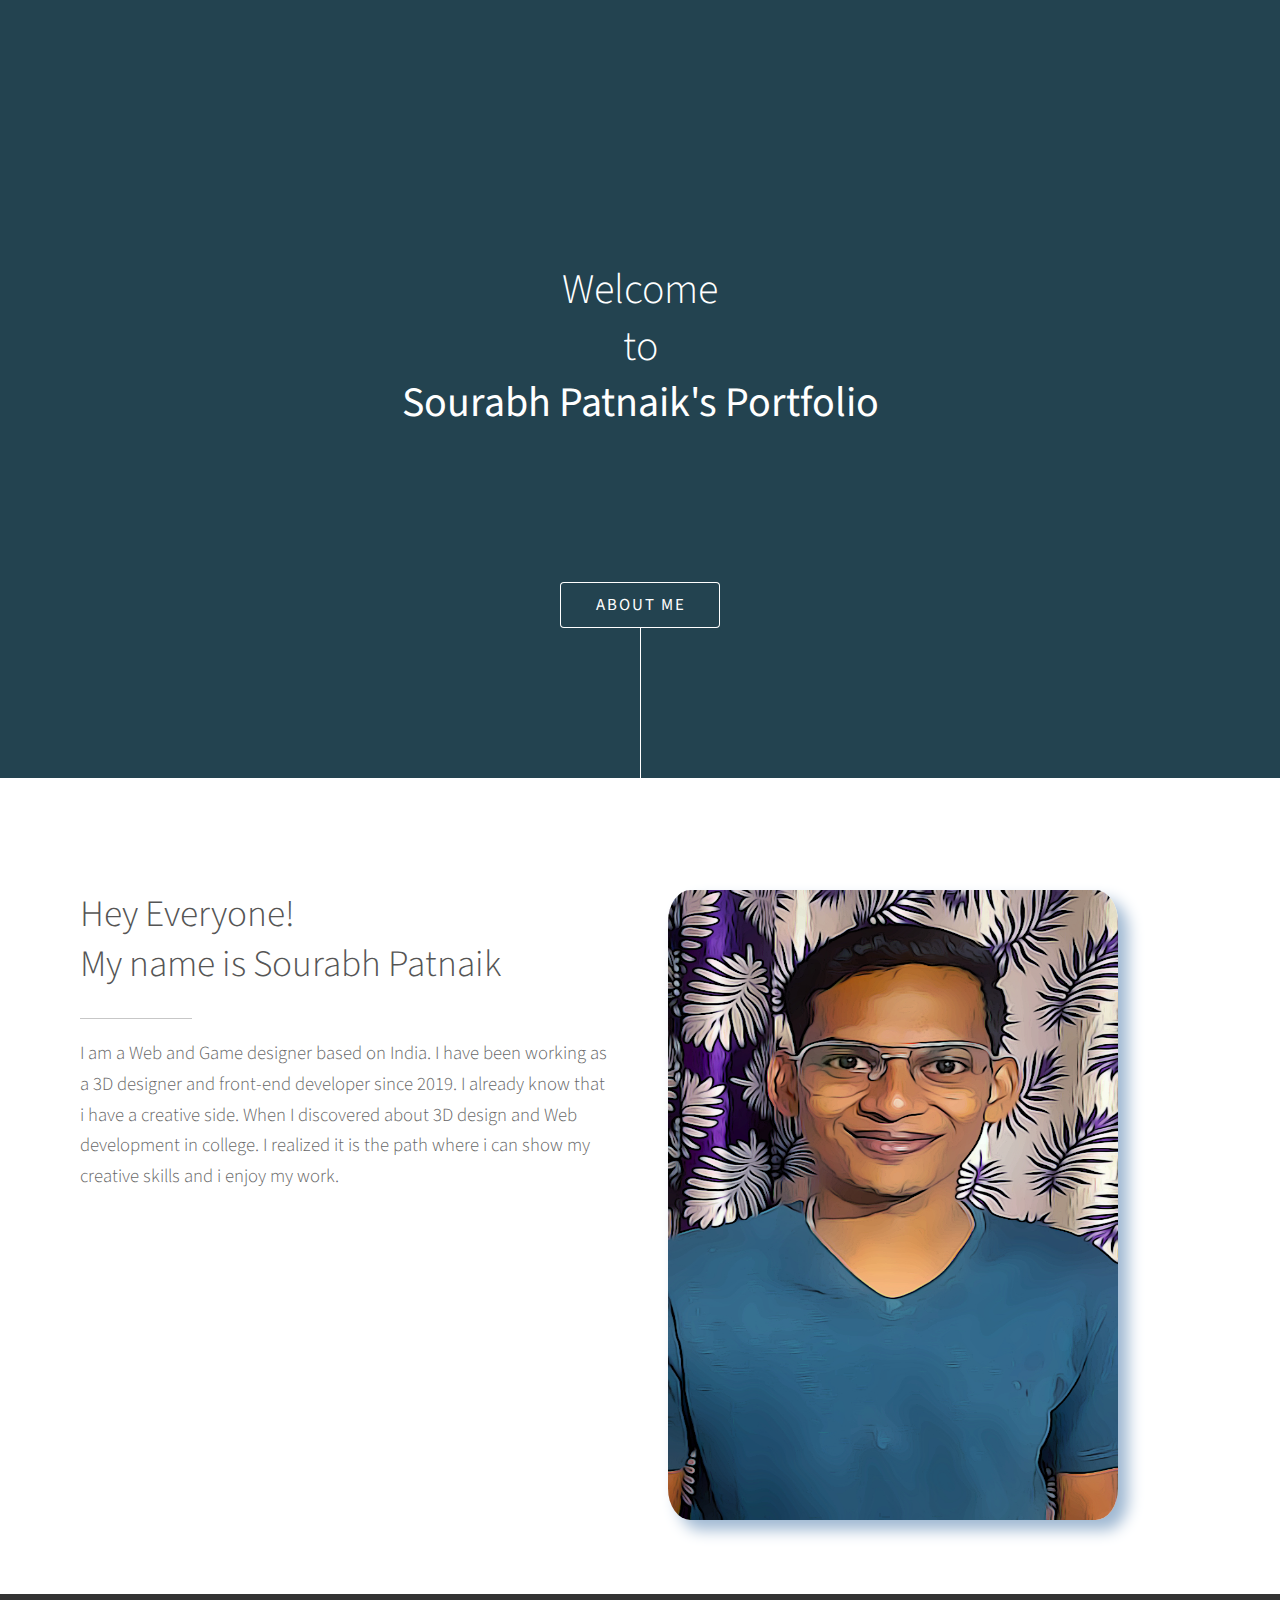
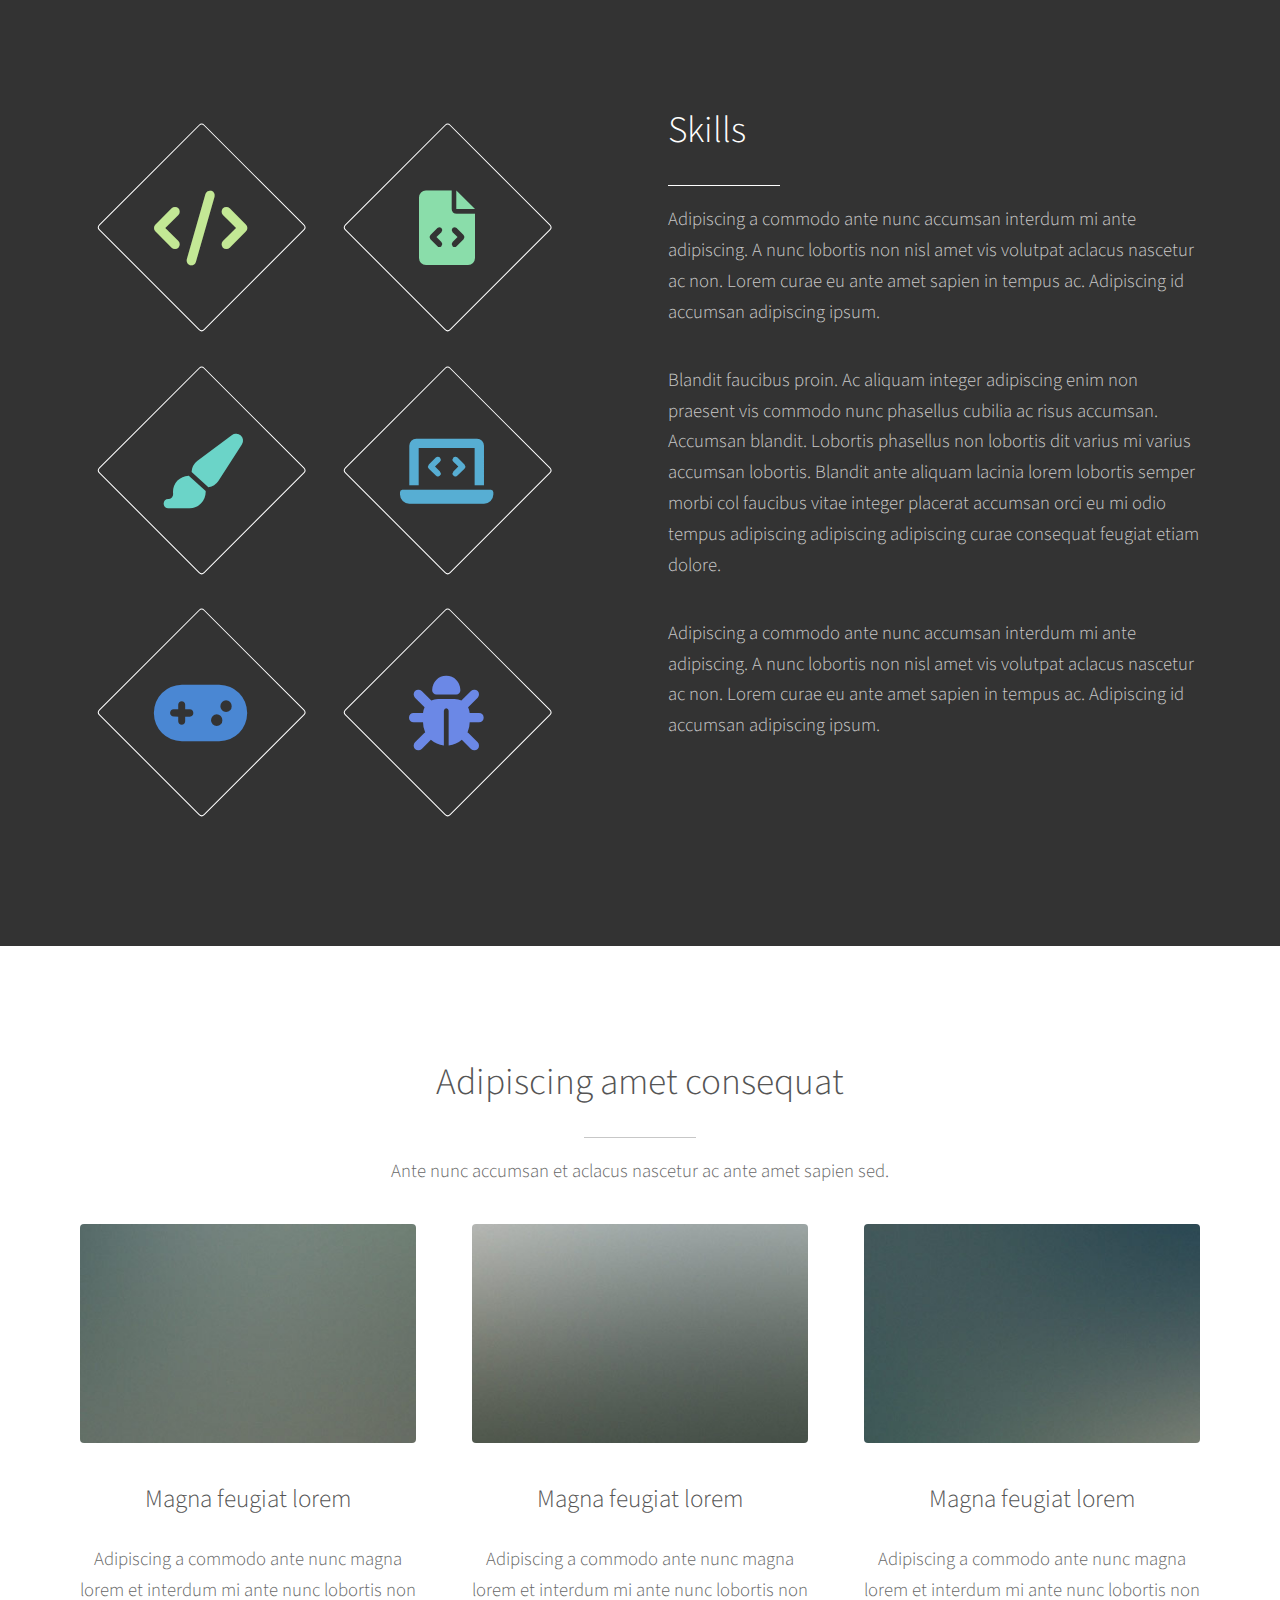
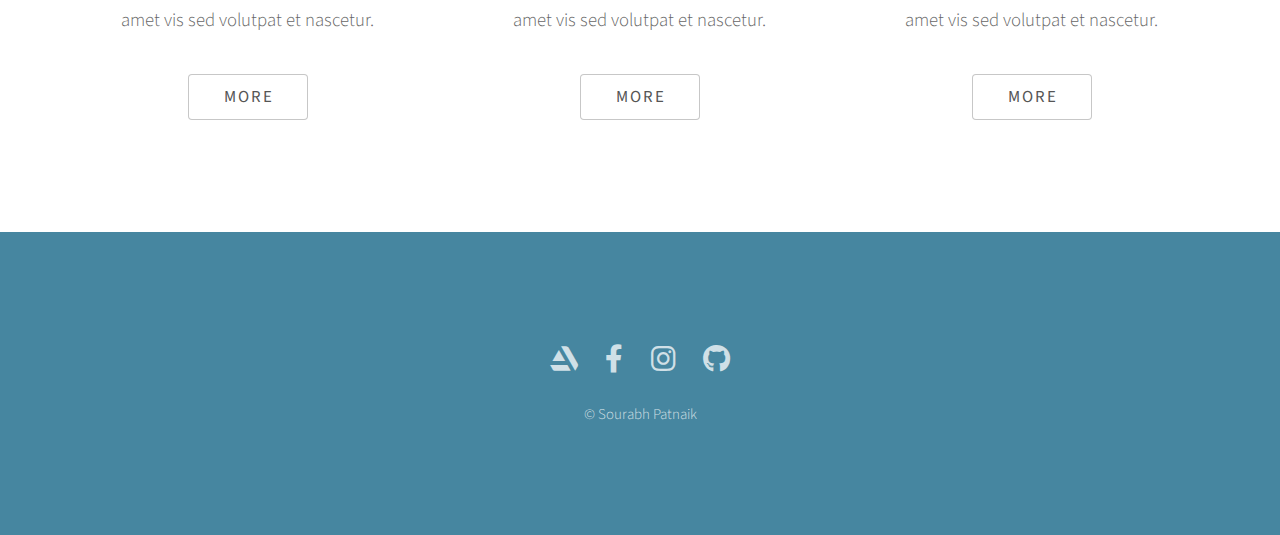
==== index.html @ a28eee2b "portfolio" ====
<html>
	<head>
		<title>My Portfolio</title>
		<meta charset="utf-8" />
		<meta name="viewport" content="width=device-width, initial-scale=1, user-scalable=no" />
		<link rel="stylesheet" href="assets/css/main.css" />
		<noscript><link rel="stylesheet" href="assets/css/noscript.css" /></noscript>
		<link href="./assets/fontawesome-free-6.1.1-web/css/all.css" rel="stylesheet">
		<link rel="stylesheet" href="./assets/fontawesome-free-6.1.1-web/css/solid.css">
		<link rel="stylesheet" href="./assets/fontawesome-free-6.1.1-web/css/v4-font-face.css">
		<link rel="stylesheet" href="./assets/fontawesome-free-6.1.1-web/css/brands.css">
	</head>
	<body class="is-preload">

		<!-- Header -->
			<section id="header">
				<div class="inner">
			
					<h1>Welcome <br> to <br> <strong>Sourabh Patnaik's Portfolio</strong></h1>
					
					<ul class="actions special">
						<li><a href="#one" class="button scrolly">About Me</a></li>
					</ul>
				</div>
			</section>

		<!-- One -->
			<section id="one" class="main style1">
				<div class="container">
					<div class="row gtr-150">
						<div class="col-6 col-12-medium">
							<header class="major">
								<h2>Hey Everyone!<br />
									My name is Sourabh Patnaik
								</h2>
							</header>
							<p>I am a Web and Game designer based on India. I have been working as a 3D designer and front-end developer since 2019. I already know that i have a creative side. When I discovered about 3D design and Web development in college. I realized it is the path where i can show my creative skills and i enjoy my work. </p>
						</div>
						<div class="col-6 col-12-medium imp-medium">
							<span class="image fit-1"><img src="images/pic01.jpg" alt="" /></span>
						</div>
					</div>
				</div>
			</section>

		<!-- Two -->
			<section id="two" class="main style2">
				<div class="container">
					<div class="row gtr-150">
						<div class="col-6 col-12-medium">
							<ul class="major-icons">
								<li><span class="icon solid style1 major fa-code"></span></li>
								<li><span class="icon solid style2 major fa-solid fa-file-code"></span></li>
								<li><span class="icon solid style3 major fa-paintbrush"></span></li>
								<li><span class="icon solid style4 major fa-laptop-code"></span></li>
								<li><span class="icon solid style5 major fa-gamepad"></span></li>
								<li><span class="icon solid style6 major fa-bug"></span></li>
								
							</ul>
						</div>
						<div class="col-6 col-12-medium">
							<header class="major">
								<h2>Skills</h2>
							</header>
							<p>Adipiscing a commodo ante nunc accumsan interdum mi ante adipiscing. A nunc lobortis non nisl amet vis volutpat aclacus nascetur ac non. Lorem curae eu ante amet sapien in tempus ac. Adipiscing id accumsan adipiscing ipsum.</p>
							<p>Blandit faucibus proin. Ac aliquam integer adipiscing enim non praesent vis commodo nunc phasellus cubilia ac risus accumsan. Accumsan blandit. Lobortis phasellus non lobortis dit varius mi varius accumsan lobortis. Blandit ante aliquam lacinia lorem lobortis semper morbi col faucibus vitae integer placerat accumsan orci eu mi odio tempus adipiscing adipiscing adipiscing curae consequat feugiat etiam dolore.</p>
							<p>Adipiscing a commodo ante nunc accumsan interdum mi ante adipiscing. A nunc lobortis non nisl amet vis volutpat aclacus nascetur ac non. Lorem curae eu ante amet sapien in tempus ac. Adipiscing id accumsan adipiscing ipsum.</p>
						</div>
					</div>
				</div>
			</section>

		<!-- Three -->
			<section id="three" class="main style1 special">
				<div class="container">
					<header class="major">
						<h2>Adipiscing amet consequat</h2>
					</header>
					<p>Ante nunc accumsan et aclacus nascetur ac ante amet sapien sed.</p>
					<div class="row gtr-150">
						<div class="col-4 col-12-medium">
							<span class="image fit"><img src="images/pic02.jpg" alt="" /></span>
							<h3>Magna feugiat lorem</h3>
							<p>Adipiscing a commodo ante nunc magna lorem et interdum mi ante nunc lobortis non amet vis sed volutpat et nascetur.</p>
							<ul class="actions special">
								<li><a href="#" class="button">More</a></li>
							</ul>
						</div>
						<div class="col-4 col-12-medium">
							<span class="image fit"><img src="images/pic03.jpg" alt="" /></span>
							<h3>Magna feugiat lorem</h3>
							<p>Adipiscing a commodo ante nunc magna lorem et interdum mi ante nunc lobortis non amet vis sed volutpat et nascetur.</p>
							<ul class="actions special">
								<li><a href="#" class="button">More</a></li>
							</ul>
						</div>
						<div class="col-4 col-12-medium">
							<span class="image fit"><img src="images/pic04.jpg" alt="" /></span>
							<h3>Magna feugiat lorem</h3>
							<p>Adipiscing a commodo ante nunc magna lorem et interdum mi ante nunc lobortis non amet vis sed volutpat et nascetur.</p>
							<ul class="actions special">
								<li><a href="#" class="button">More</a></li>
							</ul>
						</div>
					</div>
				</div>
			</section>
			<section id="footer">
				<ul class="icons">
					<li><a href="https://sourabhpatnaik.artstation.com/" target="_blank" class="icon brands alt fa-artstation"><span class="label">Twitter</span></a></li>
					<li><a href="https://www.facebook.com/sourabh.patnaik.5/" target="_blank" class="icon brands alt fa-facebook-f"><span class="label">Facebook</span></a></li>
					<li><a href="https://www.instagram.com/crazii_ninja/" target="_blank" class="icon brands alt fa-instagram"><span class="label">Instagram</span></a></li>
					<li><a href="https://github.com/sourabhpatnaik" target="_blank" class="icon brands alt fa-github"><span class="label">GitHub</span></a></li>
					
				</ul>
				<ul class="copyright">
					<li>&copy; Sourabh Patnaik</li>
				</ul>
			</section>

		<!-- Scripts -->
			<script src="assets/js/jquery.min.js"></script>
			<script src="assets/js/jquery.scrolly.min.js"></script>
			<script src="assets/js/browser.min.js"></script>
			<script src="assets/js/breakpoints.min.js"></script>
			<script src="assets/js/util.js"></script>
			<script src="assets/js/main.js"></script>

	</body>
</html>
---- assets/css/main.css ----
@import url("fontawesome-all.min.css");
@import url("https://fonts.googleapis.com/css?family=Source+Sans+Pro:300,300italic,400,400italic");



html, body, div, span, applet, object,
iframe, h1, h2, h3, h4, h5, h6, p, blockquote,
pre, a, abbr, acronym, address, big, cite,
code, del, dfn, em, img, ins, kbd, q, s, samp,
small, strike, strong, sub, sup, tt, var, b,
u, i, center, dl, dt, dd, ol, ul, li, fieldset,
form, label, legend, table, caption, tbody,
tfoot, thead, tr, th, td, article, aside,
canvas, details, embed, figure, figcaption,
footer, header, hgroup, menu, nav, output, ruby,
section, summary, time, mark, audio, video {
	margin: 0;
	padding: 0;
	border: 0;
	font-size: 100%;
	font: inherit;
	vertical-align: baseline;}

article, aside, details, figcaption, figure,
footer, header, hgroup, menu, nav, section {
	display: block;}

body {
	line-height: 1;
}

ol, ul {
	list-style: none;
}

blockquote, q {
	quotes: none;
}

	blockquote:before, blockquote:after, q:before, q:after {
		content: '';
		content: none;
	}

table {
	border-collapse: collapse;
	border-spacing: 0;
}

body {
	-webkit-text-size-adjust: none;
}

mark {
	background-color: transparent;
	color: inherit;
}

input::-moz-focus-inner {
	border: 0;
	padding: 0;
}

input, select, textarea {
	-moz-appearance: none;
	-webkit-appearance: none;
	-ms-appearance: none;
	appearance: none;
}

/* Basic */

	html {
		box-sizing: border-box;
	}

	*, *:before, *:after {
		box-sizing: inherit;
	}

	body {
		background: #fff;
	}

		body.is-preload *, body.is-preload *:before, body.is-preload *:after {
			-moz-animation: none !important;
			-webkit-animation: none !important;
			-ms-animation: none !important;
			animation: none !important;
			-moz-transition: none !important;
			-webkit-transition: none !important;
			-ms-transition: none !important;
			transition: none !important;
		}

	body, input, select, textarea {
		color: #666;
		font-family: "Source Sans Pro", Helvetica, sans-serif;
		font-size: 16pt;
		font-weight: 300;
		line-height: 1.65em;
	}

	a {
		-moz-transition: color 0.2s ease-in-out, border-color 0.2s ease-in-out;
		-webkit-transition: color 0.2s ease-in-out, border-color 0.2s ease-in-out;
		-ms-transition: color 0.2s ease-in-out, border-color 0.2s ease-in-out;
		transition: color 0.2s ease-in-out, border-color 0.2s ease-in-out;
		border-bottom: dotted 1px #666;
		color: inherit;
		text-decoration: none;
	}

		a:hover {
			border-bottom-color: transparent !important;
			color: #6bd4c8;
		}

	strong, b {
		color: #555;
		font-weight: 400;
	}

	em, i {
		font-style: italic;
	}

	p {
		margin: 0 0 2em 0;
	}

	h1, h2, h3, h4, h5, h6 {
		color: #555;
		line-height: 1em;
		margin: 0 0 1em 0;
	}

		h1 a, h2 a, h3 a, h4 a, h5 a, h6 a {
			color: inherit;
			text-decoration: none;
		}

	h1 {
		font-size: 2.25em;
		line-height: 1.35em;
	}

	h2 {
		font-size: 2em;
		line-height: 1.35em;
	}

	h3 {
		font-size: 1.35em;
		line-height: 1.5em;
	}

	h4 {
		font-size: 1.25em;
		line-height: 1.5em;
	}

	h5 {
		font-size: 0.9em;
		line-height: 1.5em;
	}

	h6 {
		font-size: 0.7em;
		line-height: 1.5em;
	}

	sub {
		font-size: 0.8em;
		position: relative;
		top: 0.5em;
	}

	sup {
		font-size: 0.8em;
		position: relative;
		top: -0.5em;
	}

	hr {
		border: 0;
		border-bottom: solid 1px rgba(144, 144, 144, 0.5);
		margin: 2em 0;
	}

		hr.major {
			margin: 3em 0;
		}

	blockquote {
		border-left: solid 4px rgba(144, 144, 144, 0.5);
		font-style: italic;
		margin: 0 0 2em 0;
		padding: 0.5em 0 0.5em 2em;
	}

	code {
		background: rgba(144, 144, 144, 0.075);
		border-radius: 4px;
		border: solid 1px rgba(144, 144, 144, 0.5);
		font-family: "Courier New", monospace;
		font-size: 0.9em;
		margin: 0 0.25em;
		padding: 0.25em 0.65em;
	}

	pre {
		-webkit-overflow-scrolling: touch;
		font-family: "Courier New", monospace;
		font-size: 0.9em;
		margin: 0 0 2em 0;
	}

		pre code {
			display: block;
			line-height: 1.75em;
			padding: 1em 1.5em;
			overflow-x: auto;
		}

	.align-left {
		text-align: left;
	}

	.align-center {
		text-align: center;
	}

	.align-right {
		text-align: right;
	}

/* Container */

	.container {
		margin: 0 auto;
		max-width: calc(100% - 4em);
		width: 60em;
	}

		.container.xsmall {
			width: 15em;
		}

		.container.small {
			width: 30em;
		}

		.container.medium {
			width: 45em;
		}

		.container.large {
			width: 75em;
		}

		.container.xlarge {
			width: 90em;
		}

		.container.max {
			width: 100%;
		}

		@media screen and (max-width: 980px) {

			.container {
				max-width: 100% !important;
				width: 100% !important;
			}

		}

		@media screen and (max-width: 480px) {

			.container {
				max-width: calc(100% - 3em);
			}

		}

/* Row */

	.row {
		display: flex;
		flex-wrap: wrap;
		box-sizing: border-box;
		align-items: stretch;
	}

		.row > * {
			box-sizing: border-box;
		}

		.row.gtr-uniform > * > :last-child {
			margin-bottom: 0;
		}

		.row.aln-left {
			justify-content: flex-start;
		}

		.row.aln-center {
			justify-content: center;
		}

		.row.aln-right {
			justify-content: flex-end;
		}

		.row.aln-top {
			align-items: flex-start;
		}

		.row.aln-middle {
			align-items: center;
		}

		.row.aln-bottom {
			align-items: flex-end;
		}

		.row > .imp {
			order: -1;
		}

		.row > .col-1 {
			width: 8.33333%;
		}

		.row > .off-1 {
			margin-left: 8.33333%;
		}

		.row > .col-2 {
			width: 16.66667%;
		}

		.row > .off-2 {
			margin-left: 16.66667%;
		}

		.row > .col-3 {
			width: 25%;
		}

		.row > .off-3 {
			margin-left: 25%;
		}

		.row > .col-4 {
			width: 33.33333%;
		}

		.row > .off-4 {
			margin-left: 33.33333%;
		}

		.row > .col-5 {
			width: 41.66667%;
		}

		.row > .off-5 {
			margin-left: 41.66667%;
		}

		.row > .col-6 {
			width: 50%;
		}

		.row > .off-6 {
			margin-left: 50%;
		}

		.row > .col-7 {
			width: 58.33333%;
		}

		.row > .off-7 {
			margin-left: 58.33333%;
		}

		.row > .col-8 {
			width: 66.66667%;
		}

		.row > .off-8 {
			margin-left: 66.66667%;
		}

		.row > .col-9 {
			width: 75%;
		}

		.row > .off-9 {
			margin-left: 75%;
		}

		.row > .col-10 {
			width: 83.33333%;
		}

		.row > .off-10 {
			margin-left: 83.33333%;
		}

		.row > .col-11 {
			width: 91.66667%;
		}

		.row > .off-11 {
			margin-left: 91.66667%;
		}

		.row > .col-12 {
			width: 100%;
		}

		.row > .off-12 {
			margin-left: 100%;
		}

		.row.gtr-0 {
			margin-top: 0;
			margin-left: 0em;
		}

			.row.gtr-0 > * {
				padding: 0 0 0 0em;
			}

			.row.gtr-0.gtr-uniform {
				margin-top: 0em;
			}

				.row.gtr-0.gtr-uniform > * {
					padding-top: 0em;
				}

		.row.gtr-25 {
			margin-top: 0;
			margin-left: -0.5em;
		}

			.row.gtr-25 > * {
				padding: 0 0 0 0.5em;
			}

			.row.gtr-25.gtr-uniform {
				margin-top: -0.5em;
			}

				.row.gtr-25.gtr-uniform > * {
					padding-top: 0.5em;
				}

		.row.gtr-50 {
			margin-top: 0;
			margin-left: -1em;
		}

			.row.gtr-50 > * {
				padding: 0 0 0 1em;
			}

			.row.gtr-50.gtr-uniform {
				margin-top: -1em;
			}

				.row.gtr-50.gtr-uniform > * {
					padding-top: 1em;
				}

		.row {
			margin-top: 0;
			margin-left: -2em;
		}

			.row > * {
				padding: 0 0 0 2em;
			}

			.row.gtr-uniform {
				margin-top: -2em;
			}

				.row.gtr-uniform > * {
					padding-top: 2em;
				}

		.row.gtr-150 {
			margin-top: 0;
			margin-left: -3em;
		}

			.row.gtr-150 > * {
				padding: 0 0 0 3em;
			}

			.row.gtr-150.gtr-uniform {
				margin-top: -3em;
			}

				.row.gtr-150.gtr-uniform > * {
					padding-top: 3em;
				}

		.row.gtr-200 {
			margin-top: 0;
			margin-left: -4em;
		}

			.row.gtr-200 > * {
				padding: 0 0 0 4em;
			}

			.row.gtr-200.gtr-uniform {
				margin-top: -4em;
			}

				.row.gtr-200.gtr-uniform > * {
					padding-top: 4em;
				}

		@media screen and (max-width: 1680px) {

			.row {
				display: flex;
				flex-wrap: wrap;
				box-sizing: border-box;
				align-items: stretch;
			}

				.row > * {
					box-sizing: border-box;
				}

				.row.gtr-uniform > * > :last-child {
					margin-bottom: 0;
				}

				.row.aln-left {
					justify-content: flex-start;
				}

				.row.aln-center {
					justify-content: center;
				}

				.row.aln-right {
					justify-content: flex-end;
				}

				.row.aln-top {
					align-items: flex-start;
				}

				.row.aln-middle {
					align-items: center;
				}

				.row.aln-bottom {
					align-items: flex-end;
				}

				.row > .imp-xlarge {
					order: -1;
				}

				.row > .col-1-xlarge {
					width: 8.33333%;
				}

				.row > .off-1-xlarge {
					margin-left: 8.33333%;
				}

				.row > .col-2-xlarge {
					width: 16.66667%;
				}

				.row > .off-2-xlarge {
					margin-left: 16.66667%;
				}

				.row > .col-3-xlarge {
					width: 25%;
				}

				.row > .off-3-xlarge {
					margin-left: 25%;
				}

				.row > .col-4-xlarge {
					width: 33.33333%;
				}

				.row > .off-4-xlarge {
					margin-left: 33.33333%;
				}

				.row > .col-5-xlarge {
					width: 41.66667%;
				}

				.row > .off-5-xlarge {
					margin-left: 41.66667%;
				}

				.row > .col-6-xlarge {
					width: 50%;
				}

				.row > .off-6-xlarge {
					margin-left: 50%;
				}

				.row > .col-7-xlarge {
					width: 58.33333%;
				}

				.row > .off-7-xlarge {
					margin-left: 58.33333%;
				}

				.row > .col-8-xlarge {
					width: 66.66667%;
				}

				.row > .off-8-xlarge {
					margin-left: 66.66667%;
				}

				.row > .col-9-xlarge {
					width: 75%;
				}

				.row > .off-9-xlarge {
					margin-left: 75%;
				}

				.row > .col-10-xlarge {
					width: 83.33333%;
				}

				.row > .off-10-xlarge {
					margin-left: 83.33333%;
				}

				.row > .col-11-xlarge {
					width: 91.66667%;
				}

				.row > .off-11-xlarge {
					margin-left: 91.66667%;
				}

				.row > .col-12-xlarge {
					width: 100%;
				}

				.row > .off-12-xlarge {
					margin-left: 100%;
				}

				.row.gtr-0 {
					margin-top: 0;
					margin-left: 0em;
				}

					.row.gtr-0 > * {
						padding: 0 0 0 0em;
					}

					.row.gtr-0.gtr-uniform {
						margin-top: 0em;
					}

						.row.gtr-0.gtr-uniform > * {
							padding-top: 0em;
						}

				.row.gtr-25 {
					margin-top: 0;
					margin-left: -0.5em;
				}

					.row.gtr-25 > * {
						padding: 0 0 0 0.5em;
					}

					.row.gtr-25.gtr-uniform {
						margin-top: -0.5em;
					}

						.row.gtr-25.gtr-uniform > * {
							padding-top: 0.5em;
						}

				.row.gtr-50 {
					margin-top: 0;
					margin-left: -1em;
				}

					.row.gtr-50 > * {
						padding: 0 0 0 1em;
					}

					.row.gtr-50.gtr-uniform {
						margin-top: -1em;
					}

						.row.gtr-50.gtr-uniform > * {
							padding-top: 1em;
						}

				.row {
					margin-top: 0;
					margin-left: -2em;
				}

					.row > * {
						padding: 0 0 0 2em;
					}

					.row.gtr-uniform {
						margin-top: -2em;
					}

						.row.gtr-uniform > * {
							padding-top: 2em;
						}

				.row.gtr-150 {
					margin-top: 0;
					margin-left: -3em;
				}

					.row.gtr-150 > * {
						padding: 0 0 0 3em;
					}

					.row.gtr-150.gtr-uniform {
						margin-top: -3em;
					}

						.row.gtr-150.gtr-uniform > * {
							padding-top: 3em;
						}

				.row.gtr-200 {
					margin-top: 0;
					margin-left: -4em;
				}

					.row.gtr-200 > * {
						padding: 0 0 0 4em;
					}

					.row.gtr-200.gtr-uniform {
						margin-top: -4em;
					}

						.row.gtr-200.gtr-uniform > * {
							padding-top: 4em;
						}

		}

		@media screen and (max-width: 1140px) {

			.row {
				display: flex;
				flex-wrap: wrap;
				box-sizing: border-box;
				align-items: stretch;
			}

				.row > * {
					box-sizing: border-box;
				}

				.row.gtr-uniform > * > :last-child {
					margin-bottom: 0;
				}

				.row.aln-left {
					justify-content: flex-start;
				}

				.row.aln-center {
					justify-content: center;
				}

				.row.aln-right {
					justify-content: flex-end;
				}

				.row.aln-top {
					align-items: flex-start;
				}

				.row.aln-middle {
					align-items: center;
				}

				.row.aln-bottom {
					align-items: flex-end;
				}

				.row > .imp-large {
					order: -1;
				}

				.row > .col-1-large {
					width: 8.33333%;
				}

				.row > .off-1-large {
					margin-left: 8.33333%;
				}

				.row > .col-2-large {
					width: 16.66667%;
				}

				.row > .off-2-large {
					margin-left: 16.66667%;
				}

				.row > .col-3-large {
					width: 25%;
				}

				.row > .off-3-large {
					margin-left: 25%;
				}

				.row > .col-4-large {
					width: 33.33333%;
				}

				.row > .off-4-large {
					margin-left: 33.33333%;
				}

				.row > .col-5-large {
					width: 41.66667%;
				}

				.row > .off-5-large {
					margin-left: 41.66667%;
				}

				.row > .col-6-large {
					width: 50%;
				}

				.row > .off-6-large {
					margin-left: 50%;
				}

				.row > .col-7-large {
					width: 58.33333%;
				}

				.row > .off-7-large {
					margin-left: 58.33333%;
				}

				.row > .col-8-large {
					width: 66.66667%;
				}

				.row > .off-8-large {
					margin-left: 66.66667%;
				}

				.row > .col-9-large {
					width: 75%;
				}

				.row > .off-9-large {
					margin-left: 75%;
				}

				.row > .col-10-large {
					width: 83.33333%;
				}

				.row > .off-10-large {
					margin-left: 83.33333%;
				}

				.row > .col-11-large {
					width: 91.66667%;
				}

				.row > .off-11-large {
					margin-left: 91.66667%;
				}

				.row > .col-12-large {
					width: 100%;
				}

				.row > .off-12-large {
					margin-left: 100%;
				}

				.row.gtr-0 {
					margin-top: 0;
					margin-left: 0em;
				}

					.row.gtr-0 > * {
						padding: 0 0 0 0em;
					}

					.row.gtr-0.gtr-uniform {
						margin-top: 0em;
					}

						.row.gtr-0.gtr-uniform > * {
							padding-top: 0em;
						}

				.row.gtr-25 {
					margin-top: 0;
					margin-left: -0.5em;
				}

					.row.gtr-25 > * {
						padding: 0 0 0 0.5em;
					}

					.row.gtr-25.gtr-uniform {
						margin-top: -0.5em;
					}

						.row.gtr-25.gtr-uniform > * {
							padding-top: 0.5em;
						}

				.row.gtr-50 {
					margin-top: 0;
					margin-left: -1em;
				}

					.row.gtr-50 > * {
						padding: 0 0 0 1em;
					}

					.row.gtr-50.gtr-uniform {
						margin-top: -1em;
					}

						.row.gtr-50.gtr-uniform > * {
							padding-top: 1em;
						}

				.row {
					margin-top: 0;
					margin-left: -2em;
				}

					.row > * {
						padding: 0 0 0 2em;
					}

					.row.gtr-uniform {
						margin-top: -2em;
					}

						.row.gtr-uniform > * {
							padding-top: 2em;
						}

				.row.gtr-150 {
					margin-top: 0;
					margin-left: -3em;
				}

					.row.gtr-150 > * {
						padding: 0 0 0 3em;
					}

					.row.gtr-150.gtr-uniform {
						margin-top: -3em;
					}

						.row.gtr-150.gtr-uniform > * {
							padding-top: 3em;
						}

				.row.gtr-200 {
					margin-top: 0;
					margin-left: -4em;
				}

					.row.gtr-200 > * {
						padding: 0 0 0 4em;
					}

					.row.gtr-200.gtr-uniform {
						margin-top: -4em;
					}

						.row.gtr-200.gtr-uniform > * {
							padding-top: 4em;
						}

		}

		@media screen and (max-width: 980px) {

			.row {
				display: flex;
				flex-wrap: wrap;
				box-sizing: border-box;
				align-items: stretch;
			}

				.row > * {
					box-sizing: border-box;
				}

				.row.gtr-uniform > * > :last-child {
					margin-bottom: 0;
				}

				.row.aln-left {
					justify-content: flex-start;
				}

				.row.aln-center {
					justify-content: center;
				}

				.row.aln-right {
					justify-content: flex-end;
				}

				.row.aln-top {
					align-items: flex-start;
				}

				.row.aln-middle {
					align-items: center;
				}

				.row.aln-bottom {
					align-items: flex-end;
				}

				.row > .imp-medium {
					order: -1;
				}

				.row > .col-1-medium {
					width: 8.33333%;
				}

				.row > .off-1-medium {
					margin-left: 8.33333%;
				}

				.row > .col-2-medium {
					width: 16.66667%;
				}

				.row > .off-2-medium {
					margin-left: 16.66667%;
				}

				.row > .col-3-medium {
					width: 25%;
				}

				.row > .off-3-medium {
					margin-left: 25%;
				}

				.row > .col-4-medium {
					width: 33.33333%;
				}

				.row > .off-4-medium {
					margin-left: 33.33333%;
				}

				.row > .col-5-medium {
					width: 41.66667%;
				}

				.row > .off-5-medium {
					margin-left: 41.66667%;
				}

				.row > .col-6-medium {
					width: 50%;
				}

				.row > .off-6-medium {
					margin-left: 50%;
				}

				.row > .col-7-medium {
					width: 58.33333%;
				}

				.row > .off-7-medium {
					margin-left: 58.33333%;
				}

				.row > .col-8-medium {
					width: 66.66667%;
				}

				.row > .off-8-medium {
					margin-left: 66.66667%;
				}

				.row > .col-9-medium {
					width: 75%;
				}

				.row > .off-9-medium {
					margin-left: 75%;
				}

				.row > .col-10-medium {
					width: 83.33333%;
				}

				.row > .off-10-medium {
					margin-left: 83.33333%;
				}

				.row > .col-11-medium {
					width: 91.66667%;
				}

				.row > .off-11-medium {
					margin-left: 91.66667%;
				}

				.row > .col-12-medium {
					width: 100%;
				}

				.row > .off-12-medium {
					margin-left: 100%;
				}

				.row.gtr-0 {
					margin-top: 0;
					margin-left: 0em;
				}

					.row.gtr-0 > * {
						padding: 0 0 0 0em;
					}

					.row.gtr-0.gtr-uniform {
						margin-top: 0em;
					}

						.row.gtr-0.gtr-uniform > * {
							padding-top: 0em;
						}

				.row.gtr-25 {
					margin-top: 0;
					margin-left: -0.5em;
				}

					.row.gtr-25 > * {
						padding: 0 0 0 0.5em;
					}

					.row.gtr-25.gtr-uniform {
						margin-top: -0.5em;
					}

						.row.gtr-25.gtr-uniform > * {
							padding-top: 0.5em;
						}

				.row.gtr-50 {
					margin-top: 0;
					margin-left: -1em;
				}

					.row.gtr-50 > * {
						padding: 0 0 0 1em;
					}

					.row.gtr-50.gtr-uniform {
						margin-top: -1em;
					}

						.row.gtr-50.gtr-uniform > * {
							padding-top: 1em;
						}

				.row {
					margin-top: 0;
					margin-left: -2em;
				}

					.row > * {
						padding: 0 0 0 2em;
					}

					.row.gtr-uniform {
						margin-top: -2em;
					}

						.row.gtr-uniform > * {
							padding-top: 2em;
						}

				.row.gtr-150 {
					margin-top: 0;
					margin-left: -3em;
				}

					.row.gtr-150 > * {
						padding: 0 0 0 3em;
					}

					.row.gtr-150.gtr-uniform {
						margin-top: -3em;
					}

						.row.gtr-150.gtr-uniform > * {
							padding-top: 3em;
						}

				.row.gtr-200 {
					margin-top: 0;
					margin-left: -4em;
				}

					.row.gtr-200 > * {
						padding: 0 0 0 4em;
					}

					.row.gtr-200.gtr-uniform {
						margin-top: -4em;
					}

						.row.gtr-200.gtr-uniform > * {
							padding-top: 4em;
						}

		}

		@media screen and (max-width: 736px) {

			.row {
				display: flex;
				flex-wrap: wrap;
				box-sizing: border-box;
				align-items: stretch;
			}

				.row > * {
					box-sizing: border-box;
				}

				.row.gtr-uniform > * > :last-child {
					margin-bottom: 0;
				}

				.row.aln-left {
					justify-content: flex-start;
				}

				.row.aln-center {
					justify-content: center;
				}

				.row.aln-right {
					justify-content: flex-end;
				}

				.row.aln-top {
					align-items: flex-start;
				}

				.row.aln-middle {
					align-items: center;
				}

				.row.aln-bottom {
					align-items: flex-end;
				}

				.row > .imp-small {
					order: -1;
				}

				.row > .col-1-small {
					width: 8.33333%;
				}

				.row > .off-1-small {
					margin-left: 8.33333%;
				}

				.row > .col-2-small {
					width: 16.66667%;
				}

				.row > .off-2-small {
					margin-left: 16.66667%;
				}

				.row > .col-3-small {
					width: 25%;
				}

				.row > .off-3-small {
					margin-left: 25%;
				}

				.row > .col-4-small {
					width: 33.33333%;
				}

				.row > .off-4-small {
					margin-left: 33.33333%;
				}

				.row > .col-5-small {
					width: 41.66667%;
				}

				.row > .off-5-small {
					margin-left: 41.66667%;
				}

				.row > .col-6-small {
					width: 50%;
				}

				.row > .off-6-small {
					margin-left: 50%;
				}

				.row > .col-7-small {
					width: 58.33333%;
				}

				.row > .off-7-small {
					margin-left: 58.33333%;
				}

				.row > .col-8-small {
					width: 66.66667%;
				}

				.row > .off-8-small {
					margin-left: 66.66667%;
				}

				.row > .col-9-small {
					width: 75%;
				}

				.row > .off-9-small {
					margin-left: 75%;
				}

				.row > .col-10-small {
					width: 83.33333%;
				}

				.row > .off-10-small {
					margin-left: 83.33333%;
				}

				.row > .col-11-small {
					width: 91.66667%;
				}

				.row > .off-11-small {
					margin-left: 91.66667%;
				}

				.row > .col-12-small {
					width: 100%;
				}

				.row > .off-12-small {
					margin-left: 100%;
				}

				.row.gtr-0 {
					margin-top: 0;
					margin-left: 0em;
				}

					.row.gtr-0 > * {
						padding: 0 0 0 0em;
					}

					.row.gtr-0.gtr-uniform {
						margin-top: 0em;
					}

						.row.gtr-0.gtr-uniform > * {
							padding-top: 0em;
						}

				.row.gtr-25 {
					margin-top: 0;
					margin-left: -0.5em;
				}

					.row.gtr-25 > * {
						padding: 0 0 0 0.5em;
					}

					.row.gtr-25.gtr-uniform {
						margin-top: -0.5em;
					}

						.row.gtr-25.gtr-uniform > * {
							padding-top: 0.5em;
						}

				.row.gtr-50 {
					margin-top: 0;
					margin-left: -1em;
				}

					.row.gtr-50 > * {
						padding: 0 0 0 1em;
					}

					.row.gtr-50.gtr-uniform {
						margin-top: -1em;
					}

						.row.gtr-50.gtr-uniform > * {
							padding-top: 1em;
						}

				.row {
					margin-top: 0;
					margin-left: -2em;
				}

					.row > * {
						padding: 0 0 0 2em;
					}

					.row.gtr-uniform {
						margin-top: -2em;
					}

						.row.gtr-uniform > * {
							padding-top: 2em;
						}

				.row.gtr-150 {
					margin-top: 0;
					margin-left: -3em;
				}

					.row.gtr-150 > * {
						padding: 0 0 0 3em;
					}

					.row.gtr-150.gtr-uniform {
						margin-top: -3em;
					}

						.row.gtr-150.gtr-uniform > * {
							padding-top: 3em;
						}

				.row.gtr-200 {
					margin-top: 0;
					margin-left: -4em;
				}

					.row.gtr-200 > * {
						padding: 0 0 0 4em;
					}

					.row.gtr-200.gtr-uniform {
						margin-top: -4em;
					}

						.row.gtr-200.gtr-uniform > * {
							padding-top: 4em;
						}

		}

		@media screen and (max-width: 480px) {

			.row {
				display: flex;
				flex-wrap: wrap;
				box-sizing: border-box;
				align-items: stretch;
			}

				.row > * {
					box-sizing: border-box;
				}

				.row.gtr-uniform > * > :last-child {
					margin-bottom: 0;
				}

				.row.aln-left {
					justify-content: flex-start;
				}

				.row.aln-center {
					justify-content: center;
				}

				.row.aln-right {
					justify-content: flex-end;
				}

				.row.aln-top {
					align-items: flex-start;
				}

				.row.aln-middle {
					align-items: center;
				}

				.row.aln-bottom {
					align-items: flex-end;
				}

				.row > .imp-xsmall {
					order: -1;
				}

				.row > .col-1-xsmall {
					width: 8.33333%;
				}

				.row > .off-1-xsmall {
					margin-left: 8.33333%;
				}

				.row > .col-2-xsmall {
					width: 16.66667%;
				}

				.row > .off-2-xsmall {
					margin-left: 16.66667%;
				}

				.row > .col-3-xsmall {
					width: 25%;
				}

				.row > .off-3-xsmall {
					margin-left: 25%;
				}

				.row > .col-4-xsmall {
					width: 33.33333%;
				}

				.row > .off-4-xsmall {
					margin-left: 33.33333%;
				}

				.row > .col-5-xsmall {
					width: 41.66667%;
				}

				.row > .off-5-xsmall {
					margin-left: 41.66667%;
				}

				.row > .col-6-xsmall {
					width: 50%;
				}

				.row > .off-6-xsmall {
					margin-left: 50%;
				}

				.row > .col-7-xsmall {
					width: 58.33333%;
				}

				.row > .off-7-xsmall {
					margin-left: 58.33333%;
				}

				.row > .col-8-xsmall {
					width: 66.66667%;
				}

				.row > .off-8-xsmall {
					margin-left: 66.66667%;
				}

				.row > .col-9-xsmall {
					width: 75%;
				}

				.row > .off-9-xsmall {
					margin-left: 75%;
				}

				.row > .col-10-xsmall {
					width: 83.33333%;
				}

				.row > .off-10-xsmall {
					margin-left: 83.33333%;
				}

				.row > .col-11-xsmall {
					width: 91.66667%;
				}

				.row > .off-11-xsmall {
					margin-left: 91.66667%;
				}

				.row > .col-12-xsmall {
					width: 100%;
				}

				.row > .off-12-xsmall {
					margin-left: 100%;
				}

				.row.gtr-0 {
					margin-top: 0;
					margin-left: 0em;
				}

					.row.gtr-0 > * {
						padding: 0 0 0 0em;
					}

					.row.gtr-0.gtr-uniform {
						margin-top: 0em;
					}

						.row.gtr-0.gtr-uniform > * {
							padding-top: 0em;
						}

				.row.gtr-25 {
					margin-top: 0;
					margin-left: -0.5em;
				}

					.row.gtr-25 > * {
						padding: 0 0 0 0.5em;
					}

					.row.gtr-25.gtr-uniform {
						margin-top: -0.5em;
					}

						.row.gtr-25.gtr-uniform > * {
							padding-top: 0.5em;
						}

				.row.gtr-50 {
					margin-top: 0;
					margin-left: -1em;
				}

					.row.gtr-50 > * {
						padding: 0 0 0 1em;
					}

					.row.gtr-50.gtr-uniform {
						margin-top: -1em;
					}

						.row.gtr-50.gtr-uniform > * {
							padding-top: 1em;
						}

				.row {
					margin-top: 0;
					margin-left: -2em;
				}

					.row > * {
						padding: 0 0 0 2em;
					}

					.row.gtr-uniform {
						margin-top: -2em;
					}

						.row.gtr-uniform > * {
							padding-top: 2em;
						}

				.row.gtr-150 {
					margin-top: 0;
					margin-left: -3em;
				}

					.row.gtr-150 > * {
						padding: 0 0 0 3em;
					}

					.row.gtr-150.gtr-uniform {
						margin-top: -3em;
					}

						.row.gtr-150.gtr-uniform > * {
							padding-top: 3em;
						}

				.row.gtr-200 {
					margin-top: 0;
					margin-left: -4em;
				}

					.row.gtr-200 > * {
						padding: 0 0 0 4em;
					}

					.row.gtr-200.gtr-uniform {
						margin-top: -4em;
					}

						.row.gtr-200.gtr-uniform > * {
							padding-top: 4em;
						}

		}

		@media screen and (max-width: 320px) {

			.row {
				display: flex;
				flex-wrap: wrap;
				box-sizing: border-box;
				align-items: stretch;
			}

				.row > * {
					box-sizing: border-box;
				}

				.row.gtr-uniform > * > :last-child {
					margin-bottom: 0;
				}

				.row.aln-left {
					justify-content: flex-start;
				}

				.row.aln-center {
					justify-content: center;
				}

				.row.aln-right {
					justify-content: flex-end;
				}

				.row.aln-top {
					align-items: flex-start;
				}

				.row.aln-middle {
					align-items: center;
				}

				.row.aln-bottom {
					align-items: flex-end;
				}

				.row > .imp-xxsmall {
					order: -1;
				}

				.row > .col-1-xxsmall {
					width: 8.33333%;
				}

				.row > .off-1-xxsmall {
					margin-left: 8.33333%;
				}

				.row > .col-2-xxsmall {
					width: 16.66667%;
				}

				.row > .off-2-xxsmall {
					margin-left: 16.66667%;
				}

				.row > .col-3-xxsmall {
					width: 25%;
				}

				.row > .off-3-xxsmall {
					margin-left: 25%;
				}

				.row > .col-4-xxsmall {
					width: 33.33333%;
				}

				.row > .off-4-xxsmall {
					margin-left: 33.33333%;
				}

				.row > .col-5-xxsmall {
					width: 41.66667%;
				}

				.row > .off-5-xxsmall {
					margin-left: 41.66667%;
				}

				.row > .col-6-xxsmall {
					width: 50%;
				}

				.row > .off-6-xxsmall {
					margin-left: 50%;
				}

				.row > .col-7-xxsmall {
					width: 58.33333%;
				}

				.row > .off-7-xxsmall {
					margin-left: 58.33333%;
				}

				.row > .col-8-xxsmall {
					width: 66.66667%;
				}

				.row > .off-8-xxsmall {
					margin-left: 66.66667%;
				}

				.row > .col-9-xxsmall {
					width: 75%;
				}

				.row > .off-9-xxsmall {
					margin-left: 75%;
				}

				.row > .col-10-xxsmall {
					width: 83.33333%;
				}

				.row > .off-10-xxsmall {
					margin-left: 83.33333%;
				}

				.row > .col-11-xxsmall {
					width: 91.66667%;
				}

				.row > .off-11-xxsmall {
					margin-left: 91.66667%;
				}

				.row > .col-12-xxsmall {
					width: 100%;
				}

				.row > .off-12-xxsmall {
					margin-left: 100%;
				}

				.row.gtr-0 {
					margin-top: 0;
					margin-left: 0em;
				}

					.row.gtr-0 > * {
						padding: 0 0 0 0em;
					}

					.row.gtr-0.gtr-uniform {
						margin-top: 0em;
					}

						.row.gtr-0.gtr-uniform > * {
							padding-top: 0em;
						}

				.row.gtr-25 {
					margin-top: 0;
					margin-left: -0.5em;
				}

					.row.gtr-25 > * {
						padding: 0 0 0 0.5em;
					}

					.row.gtr-25.gtr-uniform {
						margin-top: -0.5em;
					}

						.row.gtr-25.gtr-uniform > * {
							padding-top: 0.5em;
						}

				.row.gtr-50 {
					margin-top: 0;
					margin-left: -1em;
				}

					.row.gtr-50 > * {
						padding: 0 0 0 1em;
					}

					.row.gtr-50.gtr-uniform {
						margin-top: -1em;
					}

						.row.gtr-50.gtr-uniform > * {
							padding-top: 1em;
						}

				.row {
					margin-top: 0;
					margin-left: -2em;
				}

					.row > * {
						padding: 0 0 0 2em;
					}

					.row.gtr-uniform {
						margin-top: -2em;
					}

						.row.gtr-uniform > * {
							padding-top: 2em;
						}

				.row.gtr-150 {
					margin-top: 0;
					margin-left: -3em;
				}

					.row.gtr-150 > * {
						padding: 0 0 0 3em;
					}

					.row.gtr-150.gtr-uniform {
						margin-top: -3em;
					}

						.row.gtr-150.gtr-uniform > * {
							padding-top: 3em;
						}

				.row.gtr-200 {
					margin-top: 0;
					margin-left: -4em;
				}

					.row.gtr-200 > * {
						padding: 0 0 0 4em;
					}

					.row.gtr-200.gtr-uniform {
						margin-top: -4em;
					}

						.row.gtr-200.gtr-uniform > * {
							padding-top: 4em;
						}

		}

/* Section/Article */

	section.special, article.special {
		text-align: center;
	}

	header p {
		color: #999;
		margin: 0 0 1.5em 0;
		position: relative;
	}

	header h2 + p {
		font-size: 1.25em;
		line-height: 1.5em;
		margin-top: -1em;
	}

	header h3 + p {
		font-size: 1.1em;
		line-height: 1.5em;
		margin-top: -0.8em;
	}

	header h4 + p,
	header h5 + p,
	header h6 + p {
		font-size: 0.9em;
		line-height: 1.5em;
		margin-top: -0.6em;
	}

	header.major {
		margin: 0 0 1em 0;
	}

		header.major:after {
			background: rgba(144, 144, 144, 0.5);
			content: '';
			display: inline-block;
			height: 1px;
			margin-top: 1.5em;
			width: 6em;
		}

		header.major h2, header.major h3, header.major h4, header.major h5, header.major h6 {
			margin: 0;
		}

		header.major p {
			margin: 0.7em 0 0 0;
		}

	header.special {
		text-align: center;
	}

/* Form */

	form {
		margin: 0 0 2em 0;
	}

	label {
		color: #555;
		display: block;
		font-size: 0.9em;
		font-weight: 400;
		margin: 0 0 1em 0;
	}

	input[type="text"],
	input[type="password"],
	input[type="email"],
	select,
	textarea {
		-moz-appearance: none;
		-webkit-appearance: none;
		-ms-appearance: none;
		appearance: none;
		background: rgba(144, 144, 144, 0.075);
		border-radius: 4px;
		border: none;
		border: solid 1px rgba(144, 144, 144, 0.5);
		color: inherit;
		display: block;
		outline: 0;
		padding: 0 1em;
		text-decoration: none;
		width: 100%;
	}

		input[type="text"]:invalid,
		input[type="password"]:invalid,
		input[type="email"]:invalid,
		select:invalid,
		textarea:invalid {
			box-shadow: none;
		}

		input[type="text"]:focus,
		input[type="password"]:focus,
		input[type="email"]:focus,
		select:focus,
		textarea:focus {
			border-color: #6bd4c8;
		}

	select {
		background-image: url("data:image/svg+xml;charset=utf8,%3Csvg xmlns='http://www.w3.org/2000/svg' width='40' height='40' preserveAspectRatio='none' viewBox='0 0 40 40'%3E%3Cpath d='M9.4,12.3l10.4,10.4l10.4-10.4c0.2-0.2,0.5-0.4,0.9-0.4c0.3,0,0.6,0.1,0.9,0.4l3.3,3.3c0.2,0.2,0.4,0.5,0.4,0.9 c0,0.4-0.1,0.6-0.4,0.9L20.7,31.9c-0.2,0.2-0.5,0.4-0.9,0.4c-0.3,0-0.6-0.1-0.9-0.4L4.3,17.3c-0.2-0.2-0.4-0.5-0.4-0.9 c0-0.4,0.1-0.6,0.4-0.9l3.3-3.3c0.2-0.2,0.5-0.4,0.9-0.4S9.1,12.1,9.4,12.3z' fill='rgba(144, 144, 144, 0.5)' /%3E%3C/svg%3E");
		background-size: 1.25rem;
		background-repeat: no-repeat;
		background-position: calc(100% - 1rem) center;
		height: 2.75em;
		padding-right: 2.75em;
		text-overflow: ellipsis;
	}

		select option {
			color: #555;
			background: #fff;
		}

		select:focus::-ms-value {
			background-color: transparent;
		}

		select::-ms-expand {
			display: none;
		}

	input[type="text"],
	input[type="password"],
	input[type="email"],
	select {
		height: 2.75em;
	}

	textarea {
		padding: 0.75em 1em;
	}

	input[type="checkbox"],
	input[type="radio"] {
		-moz-appearance: none;
		-webkit-appearance: none;
		-ms-appearance: none;
		appearance: none;
		display: block;
		float: left;
		margin-right: -2em;
		opacity: 0;
		width: 1em;
		z-index: -1;
	}

		input[type="checkbox"] + label,
		input[type="radio"] + label {
			text-decoration: none;
			color: #666;
			cursor: pointer;
			display: inline-block;
			font-size: 1em;
			font-weight: 300;
			padding-left: 2.4em;
			padding-right: 0.75em;
			position: relative;
		}

			input[type="checkbox"] + label:before,
			input[type="radio"] + label:before {
				-moz-osx-font-smoothing: grayscale;
				-webkit-font-smoothing: antialiased;
				display: inline-block;
				font-style: normal;
				font-variant: normal;
				text-rendering: auto;
				line-height: 1;
				text-transform: none !important;
				font-family: 'Font Awesome 5 Free';
				font-weight: 900;
			}

			input[type="checkbox"] + label:before,
			input[type="radio"] + label:before {
				background: rgba(144, 144, 144, 0.075);
				border-radius: 4px;
				border: solid 1px rgba(144, 144, 144, 0.5);
				content: '';
				display: inline-block;
				font-size: 0.8em;
				height: 2.0625em;
				left: 0;
				line-height: 2.0625em;
				position: absolute;
				text-align: center;
				top: 0;
				width: 2.0625em;
			}

		input[type="checkbox"]:checked + label:before,
		input[type="radio"]:checked + label:before {
			background: #666666;
			border-color: #666666;
			color: #ffffff;
			content: '\f00c';
		}

		input[type="checkbox"]:focus + label:before,
		input[type="radio"]:focus + label:before {
			border-color: #6bd4c8;
		}

	input[type="checkbox"] + label:before {
		border-radius: 4px;
	}

	input[type="radio"] + label:before {
		border-radius: 100%;
	}

	::-webkit-input-placeholder {
		color: #999 !important;
		opacity: 1.0;
	}

	:-moz-placeholder {
		color: #999 !important;
		opacity: 1.0;
	}

	::-moz-placeholder {
		color: #999 !important;
		opacity: 1.0;
	}

	:-ms-input-placeholder {
		color: #999 !important;
		opacity: 1.0;
	}

/* Box */

	.box {
		border-radius: 4px;
		border: solid 1px rgba(144, 144, 144, 0.5);
		margin-bottom: 2em;
		padding: 1.5em;
	}

		.box > :last-child,
		.box > :last-child > :last-child,
		.box > :last-child > :last-child > :last-child {
			margin-bottom: 0;
		}

		.box.alt {
			border: 0;
			border-radius: 0;
			padding: 0;
		}

/* Icon */

	.icon {
		text-decoration: none;
		border-bottom: none;
		position: relative;
	}

		.icon:before {
			-moz-osx-font-smoothing: grayscale;
			-webkit-font-smoothing: antialiased;
			display: inline-block;
			font-style: normal;
			font-variant: normal;
			text-rendering: auto;
			line-height: 1;
			text-transform: none !important;
			font-family: 'Font Awesome  Free';
			font-weight: 400;
		}

		.icon > .label {
			display: none;
		}

		.icon:before {
			line-height: inherit;
		}

		.icon.solid:before {
			font-weight: 900 !important;
		}

		.icon.brands:before {
			font-family: 'Font Awesome 5 Brands';
		}

		.icon.style1:before {
			color: #c3e895;
		}

		.icon.style2:before {
			color: #8addaa;
		}

		.icon.style3:before {
			color: #6bd4c8;
		}

		.icon.style4:before {
			color: #57aed3;
		}

		.icon.style5:before {
			color: #4a87d3;
		}

		.icon.style6:before {
			color: #6b88e6;
		}

		.icon.major {
			text-decoration: none;
			color: #555;
			cursor: default;
			display: inline-block;
			margin: 0 0 1.5em 0;
		}

			.icon.major:before {
				-moz-osx-font-smoothing: grayscale;
				-webkit-font-smoothing: antialiased;
				display: inline-block;
				font-style: normal;
				font-variant: normal;
				text-rendering: auto;
				line-height: 1;
				text-transform: none !important;
				font-family: 'Font Awesome 5 Free';
				font-weight: 400;
			}

			.icon.major:before {
				font-size: 4em;
				line-height: 1em;
			}

/* Image */

	.image {
		border-radius: 4px;
		border: 0;
		display: inline-block;
		position: relative;
	}

		.image img {
			border-radius: 4px;
			display: block;
		}

		.image.left {
			float: left;
			padding: 0 1.5em 1em 0;
			top: 0.25em;
		}

		.image.right {
			float: right;
			padding: 0 0 1em 1.5em;
			top: 0.25em;
		}

		.image.left, .image.right {
			max-width: 40%;
		}

			.image.left img, .image.right img {
				width: 100%;
			}

		.image.fit {
			display: block;
			margin: 0 0 2em 0;
			width: 100%;
			
		}

			.image.fit img {
				width: 100%;
				
			}
			.image.fit-1 img{
				width: 50vh;
				max-height: 70vh;
				border-radius: 5%;
				box-shadow: 10px 10px 15px rgb(159, 184, 210);
			}

/* List */

	ol {
		list-style: decimal;
		margin: 0 0 2em 0;
		padding-left: 1.25em;
	}

		ol li {
			padding-left: 0.25em;
		}

	ul {
		list-style: disc;
		margin: 0 0 2em 0;
		padding-left: 1em;
	}

		ul li {
			padding-left: 0.5em;
		}

		ul.alt {
			list-style: none;
			padding-left: 0;
		}

			ul.alt li {
				border-top: solid 1px rgba(144, 144, 144, 0.5);
				padding: 0.5em 0;
			}

				ul.alt li:first-child {
					border-top: 0;
					padding-top: 0;
				}

	dl {
		margin: 0 0 2em 0;
	}

/* Actions */

	ul.actions {
		display: -moz-flex;
		display: -webkit-flex;
		display: -ms-flex;
		display: flex;
		cursor: default;
		list-style: none;
		margin-left: -1em;
		padding-left: 0;
	}

		ul.actions li {
			padding: 0 0 0 1em;
			vertical-align: middle;
		}

		ul.actions.special {
			-moz-justify-content: center;
			-webkit-justify-content: center;
			-ms-justify-content: center;
			justify-content: center;
			width: 100%;
			margin-left: 0;
		}

			ul.actions.special li:first-child {
				padding-left: 0;
			}

		ul.actions.stacked {
			-moz-flex-direction: column;
			-webkit-flex-direction: column;
			-ms-flex-direction: column;
			flex-direction: column;
			margin-left: 0;
		}

			ul.actions.stacked li {
				padding: 1.3em 0 0 0;
			}

				ul.actions.stacked li:first-child {
					padding-top: 0;
				}

		ul.actions.fit {
			width: calc(100% + 1em);
		}

			ul.actions.fit li {
				-moz-flex-grow: 1;
				-webkit-flex-grow: 1;
				-ms-flex-grow: 1;
				flex-grow: 1;
				-moz-flex-shrink: 1;
				-webkit-flex-shrink: 1;
				-ms-flex-shrink: 1;
				flex-shrink: 1;
				width: 100%;
			}

				ul.actions.fit li > * {
					width: 100%;
				}

			ul.actions.fit.stacked {
				width: 100%;
			}

		@media screen and (max-width: 480px) {

			ul.actions:not(.fixed) {
				-moz-flex-direction: column;
				-webkit-flex-direction: column;
				-ms-flex-direction: column;
				flex-direction: column;
				margin-left: 0;
				width: 100% !important;
			}

				ul.actions:not(.fixed) li {
					-moz-flex-grow: 1;
					-webkit-flex-grow: 1;
					-ms-flex-grow: 1;
					flex-grow: 1;
					-moz-flex-shrink: 1;
					-webkit-flex-shrink: 1;
					-ms-flex-shrink: 1;
					flex-shrink: 1;
					padding: 1em 0 0 0;
					text-align: center;
					width: 100%;
				}

					ul.actions:not(.fixed) li > * {
						width: 100%;
					}

					ul.actions:not(.fixed) li:first-child {
						padding-top: 0;
					}

					ul.actions:not(.fixed) li input[type="submit"],
					ul.actions:not(.fixed) li input[type="reset"],
					ul.actions:not(.fixed) li input[type="button"],
					ul.actions:not(.fixed) li button,
					ul.actions:not(.fixed) li .button {
						width: 100%;
					}

						ul.actions:not(.fixed) li input[type="submit"].icon:before,
						ul.actions:not(.fixed) li input[type="reset"].icon:before,
						ul.actions:not(.fixed) li input[type="button"].icon:before,
						ul.actions:not(.fixed) li button.icon:before,
						ul.actions:not(.fixed) li .button.icon:before {
							margin-left: -0.5em;
						}

		}

/* Icons */

	ul.icons {
		cursor: default;
		list-style: none;
		padding-left: 0;
	}

		ul.icons li {
			display: inline-block;
			padding: 0 1.25em 0 0;
		}

			ul.icons li:last-child {
				padding-right: 0;
			}

			ul.icons li .icon:before {
				font-size: 1.5em;
			}

/* Major Icons */

	ul.major-icons {
		list-style: none;
		padding-left: 0;
	}

		ul.major-icons li {
			display: inline-block;
			padding: 2.5em;
			text-align: center;
		}

			ul.major-icons li .icon {
				-moz-transform: rotate(45deg);
				-webkit-transform: rotate(45deg);
				-ms-transform: rotate(45deg);
				transform: rotate(45deg);
				border-radius: 4px;
				border: solid 1px rgba(144, 144, 144, 0.5);
				display: inline-block;
				height: 8em;
				line-height: 8em;
				margin: 0;
				text-align: center;
				width: 8em;
			}

				ul.major-icons li .icon:before {
					-moz-transform: rotate(-45deg);
					-webkit-transform: rotate(-45deg);
					-ms-transform: rotate(-45deg);
					transform: rotate(-45deg);
					display: inline-block;
					line-height: inherit;
				}

/* Table */

	.table-wrapper {
		-webkit-overflow-scrolling: touch;
		overflow-x: auto;
	}

	table {
		margin: 0 0 2em 0;
		width: 100%;
	}

		table tbody tr {
			border-left: 0;
			border-right: 0;
		}

			table tbody tr:nth-child(2n + 1) {
				background-color: rgba(144, 144, 144, 0.075);
			}

		table td {
			padding: 0.75em 0.75em;
		}

		table th {
			color: #555;
			font-size: 0.9em;
			font-weight: 400;
			padding: 0 0.75em 0.75em 0.75em;
			text-align: left;
		}

		table thead {
			border-bottom: solid 1px rgba(144, 144, 144, 0.5);
		}

		table tfoot {
			border-top: solid 1px rgba(144, 144, 144, 0.5);
		}

		table.alt {
			border-collapse: separate;
		}

			table.alt tbody tr td {
				border: solid 1px rgba(144, 144, 144, 0.5);
				border-left-width: 0;
				border-top-width: 0;
			}

				table.alt tbody tr td:first-child {
					border-left-width: 1px;
				}

			table.alt tbody tr:first-child td {
				border-top-width: 1px;
			}

			table.alt thead {
				border-bottom: 0;
			}

			table.alt tfoot {
				border-top: 0;
			}

/* Button */

	input[type="submit"],
	input[type="reset"],
	input[type="button"],
	button,
	.button {
		-moz-appearance: none;
		-webkit-appearance: none;
		-ms-appearance: none;
		appearance: none;
		-moz-transition: background-color 0.2s ease-in-out, color 0.2s ease-in-out;
		-webkit-transition: background-color 0.2s ease-in-out, color 0.2s ease-in-out;
		-ms-transition: background-color 0.2s ease-in-out, color 0.2s ease-in-out;
		transition: background-color 0.2s ease-in-out, color 0.2s ease-in-out;
		background-color: transparent;
		border-radius: 4px;
		border: 0;
		box-shadow: inset 0 0 0 1px rgba(144, 144, 144, 0.5);
		color: #555 !important;
		cursor: pointer;
		display: inline-block;
		font-size: 0.9em;
		font-weight: 400;
		height: 2.75em;
		letter-spacing: 0.125em;
		line-height: 2.75em;
		padding: 0 2em;
		text-align: center;
		text-decoration: none;
		text-indent: 0.125em;
		text-transform: uppercase;
		white-space: nowrap;
	}

		input[type="submit"]:hover,
		input[type="reset"]:hover,
		input[type="button"]:hover,
		button:hover,
		.button:hover {
			background-color: rgba(144, 144, 144, 0.075);
		}

		input[type="submit"]:active,
		input[type="reset"]:active,
		input[type="button"]:active,
		button:active,
		.button:active {
			background-color: rgba(144, 144, 144, 0.2);
		}

		input[type="submit"].icon:before,
		input[type="reset"].icon:before,
		input[type="button"].icon:before,
		button.icon:before,
		.button.icon:before {
			margin-right: 0.5em;
		}

		input[type="submit"].fit,
		input[type="reset"].fit,
		input[type="button"].fit,
		button.fit,
		.button.fit {
			width: 100%;
		}

		input[type="submit"].small,
		input[type="reset"].small,
		input[type="button"].small,
		button.small,
		.button.small {
			font-size: 0.7em;
		}

		input[type="submit"].large,
		input[type="reset"].large,
		input[type="button"].large,
		button.large,
		.button.large {
			font-size: 1.25em;
		}

		input[type="submit"].wide,
		input[type="reset"].wide,
		input[type="button"].wide,
		button.wide,
		.button.wide {
			min-width: 12em;
		}

		input[type="submit"].primary,
		input[type="reset"].primary,
		input[type="button"].primary,
		button.primary,
		.button.primary {
			background-color: #555;
			box-shadow: none !important;
			color: #fff !important;
		}

			input[type="submit"].primary:hover,
			input[type="reset"].primary:hover,
			input[type="button"].primary:hover,
			button.primary:hover,
			.button.primary:hover {
				background-color: #626262;
			}

			input[type="submit"].primary:active,
			input[type="reset"].primary:active,
			input[type="button"].primary:active,
			button.primary:active,
			.button.primary:active {
				background-color: #484848;
			}

		input[type="submit"].disabled, input[type="submit"]:disabled,
		input[type="reset"].disabled,
		input[type="reset"]:disabled,
		input[type="button"].disabled,
		input[type="button"]:disabled,
		button.disabled,
		button:disabled,
		.button.disabled,
		.button:disabled {
			cursor: default;
			opacity: 0.25;
		}

/* Main */

	.main {
		padding: 6em 0 4em 0 ;
	}

		.main.style1 {
			background: #fff;
		}

		.main.style2 {
			background-color: #333;
			color: rgba(255, 255, 255, 0.75);
			background-attachment: fixed,							fixed;
			background-image: url("images/overlay1.png"), url("https://images.unsplash.com/photo-1619903871040-f6beda3632b2?ixlib=rb-1.2.1&ixid=MnwxMjA3fDB8MHxwaG90by1wYWdlfHx8fGVufDB8fHx8&auto=format&fit=crop&w=1170&q=80");
			background-size: auto,							cover;
		}

			.main.style2 a {
				border-bottom-color: rgba(255, 255, 255, 0.5);
			}

				.main.style2 a:hover {
					color: #ffffff;
				}

			.main.style2 h1, .main.style2 h2, .main.style2 h3, .main.style2 h4, .main.style2 h5, .main.style2 h6, .main.style2 strong, .main.style2 b {
				color: #ffffff;
			}

			.main.style2 header p {
				color: #ffffff;
			}

			.main.style2 header.major:after {
				background: #ffffff;
			}

			.main.style2 input[type="submit"],
			.main.style2 input[type="reset"],
			.main.style2 input[type="button"],
			.main.style2 button,
			.main.style2 .button {
				box-shadow: inset 0 0 0 1px #ffffff;
				color: #ffffff !important;
			}

				.main.style2 input[type="submit"]:hover,
				.main.style2 input[type="reset"]:hover,
				.main.style2 input[type="button"]:hover,
				.main.style2 button:hover,
				.main.style2 .button:hover {
					background-color: rgba(255, 255, 255, 0.125);
				}

				.main.style2 input[type="submit"]:active,
				.main.style2 input[type="reset"]:active,
				.main.style2 input[type="button"]:active,
				.main.style2 button:active,
				.main.style2 .button:active {
					background-color: rgba(255, 255, 255, 0.25);
				}

				.main.style2 input[type="submit"].primary,
				.main.style2 input[type="reset"].primary,
				.main.style2 input[type="button"].primary,
				.main.style2 button.primary,
				.main.style2 .button.primary {
					background-color: #ffffff;
					box-shadow: inset 0 0 0 1px #ffffff !important;
					color: #333 !important;
				}

					.main.style2 input[type="submit"].primary:hover,
					.main.style2 input[type="reset"].primary:hover,
					.main.style2 input[type="button"].primary:hover,
					.main.style2 button.primary:hover,
					.main.style2 .button.primary:hover {
						background-color: rgba(255, 255, 255, 0.125) !important;
						color: #ffffff !important;
					}

					.main.style2 input[type="submit"].primary:active,
					.main.style2 input[type="reset"].primary:active,
					.main.style2 input[type="button"].primary:active,
					.main.style2 button.primary:active,
					.main.style2 .button.primary:active {
						background-color: rgba(255, 255, 255, 0.25) !important;
					}

			.main.style2 ul.major-icons li .icon {
				border-color: #ffffff;
			}

			.main.style2 .icon.major {
				color: #ffffff;
			}

/* Header */

	#header {
		padding: 9em 0 9em 0 ;
		background-color: #4686a0;
		color: rgba(255, 255, 255, 0.75);
		background-attachment: fixed,							fixed,							fixed;
		background-image: linear-gradient(rgba(0, 0, 0, 0.5), rgba(0, 0, 0, 0.5)), url("https://images.unsplash.com/photo-1654423625348-b031628eb38d?ixlib=rb-1.2.1&ixid=MnwxMjA3fDB8MHxwaG90by1wYWdlfHx8fGVufDB8fHx8&auto=format&fit=crop&w=1332&q=80");
		background-position: center center;
		background-size: cover;
		overflow: hidden;
		position: relative;
		text-align: center;
	}

		#header a {
			border-bottom-color: rgba(255, 255, 255, 0.5);
		}

			#header a:hover {
				color: #ffffff;
			}

		#header h1, #header h2, #header h3, #header h4, #header h5, #header h6, #header strong, #header b {
			color: #ffffff;
		}

		#header header p {
			color: #ffffff;
		}

		#header header.major:after {
			background: #ffffff;
		}

		#header input[type="submit"],
		#header input[type="reset"],
		#header input[type="button"],
		#header button,
		#header .button {
			box-shadow: inset 0 0 0 1px #ffffff;
			color: #ffffff !important;
		}

			#header input[type="submit"]:hover,
			#header input[type="reset"]:hover,
			#header input[type="button"]:hover,
			#header button:hover,
			#header .button:hover {
				background-color: rgba(255, 255, 255, 0.125);
			}

			#header input[type="submit"]:active,
			#header input[type="reset"]:active,
			#header input[type="button"]:active,
			#header button:active,
			#header .button:active {
				background-color: rgba(255, 255, 255, 0.25);
			}

			#header input[type="submit"].primary,
			#header input[type="reset"].primary,
			#header input[type="button"].primary,
			#header button.primary,
			#header .button.primary {
				background-color: #ffffff;
				box-shadow: inset 0 0 0 1px #ffffff !important;
				color: #4686a0 !important;
			}

				#header input[type="submit"].primary:hover,
				#header input[type="reset"].primary:hover,
				#header input[type="button"].primary:hover,
				#header button.primary:hover,
				#header .button.primary:hover {
					background-color: rgba(255, 255, 255, 0.125) !important;
					color: #ffffff !important;
				}

				#header input[type="submit"].primary:active,
				#header input[type="reset"].primary:active,
				#header input[type="button"].primary:active,
				#header button.primary:active,
				#header .button.primary:active {
					background-color: rgba(255, 255, 255, 0.25) !important;
				}

		#header ul.major-icons li .icon {
			border-color: #ffffff;
		}

		#header .icon.major {
			color: #ffffff;
		}

		#header h1 {
			margin: 150;

		}

		#header p {
			margin: 1em 0 0 0;
		}

		#header .actions {
			-moz-justify-content: center;
			-webkit-justify-content: center;
			-ms-justify-content: center;
			justify-content: center;
			margin-top: 2.5em;
			margin-left: 0;
			position: relative;
		}

			#header .actions li:first-child {
				padding-left: 0;
			}

			#header .actions:after {
				background: #ffffff;
				content: '';
				height: 100vh;
				left: 50%;
				position: absolute;
				top: 100%;
				width: 1px;
			}

		#header .inner {
			-moz-transition: -moz-transform 1.5s ease, opacity 2s ease;
			-webkit-transition: -webkit-transform 1.5s ease, opacity 2s ease;
			-ms-transition: -ms-transform 1.5s ease, opacity 2s ease;
			transition: transform 1.5s ease, opacity 2s ease;
			-moz-transition-delay: 0.25s;
			-webkit-transition-delay: 0.25s;
			-ms-transition-delay: 0.25s;
			transition-delay: 0.25s;
			-moz-transform: scale(1);
			-webkit-transform: scale(1);
			-ms-transform: scale(1);
			transform: scale(1);
			opacity: 1;
			position: relative;
			z-index: 1;
		}

			#header .inner .actions {
				-moz-transition: -moz-transform 1.25s ease;
				-webkit-transition: -webkit-transform 1.25s ease;
				-ms-transition: -ms-transform 1.25s ease;
				transition: transform 1.25s ease;
				-moz-transition-delay: 1s;
				-webkit-transition-delay: 1s;
				-ms-transition-delay: 1s;
				transition-delay: 1s;
				-moz-transform: translateY(0);
				-webkit-transform: translateY(0);
				-ms-transform: translateY(0);
				transform: translateY(0);
				opacity: 1;
			}

		#header:after {
			-moz-transition: opacity 1s ease;
			-webkit-transition: opacity 1s ease;
			-ms-transition: opacity 1s ease;
			transition: opacity 1s ease;
			background-image: linear-gradient(45deg, #4fa49a, #4361c2);
			content: '';
			height: 100%;
			left: 0;
			opacity: 0;
			position: absolute;
			top: 0;
			width: 100%;
		}

	body.is-preload #header .inner {
		-moz-transform: scale(1.05);
		-webkit-transform: scale(1.05);
		-ms-transform: scale(1.05);
		transform: scale(1.05);
		opacity: 0;
	}

		body.is-preload #header .inner .actions {
			-moz-transform: translateY(30em);
			-webkit-transform: translateY(30em);
			-ms-transform: translateY(30em);
			transform: translateY(30em);
			opacity: 0;
		}

	body.is-preload #header:after {
		opacity: 1;
	}

/* Footer */

	#footer {
		padding: 6em 0 6em 0 ;
		background-color: #4686a0;
		color: rgba(255, 255, 255, 0.75);
		background-attachment: fixed,							fixed,							fixed;
		background-image: url("images/overlay2.png"), url("images/overlay4.svg"), linear-gradient(45deg, #4361c2, #4fa49a 50%, #9dc66b 95%);
		background-position: top left,						center center,					center center;
		background-size: auto,							cover,							cover;
		text-align: center;
	}

		#footer a {
			border-bottom-color: rgba(255, 255, 255, 0.5);
		}

			#footer a:hover {
				color: #ffffff;
			}

		#footer h1, #footer h2, #footer h3, #footer h4, #footer h5, #footer h6, #footer strong, #footer b {
			color: #ffffff;
		}

		#footer header p {
			color: #ffffff;
		}

		#footer header.major:after {
			background: #ffffff;
		}

		#footer input[type="submit"],
		#footer input[type="reset"],
		#footer input[type="button"],
		#footer button,
		#footer .button {
			box-shadow: inset 0 0 0 1px #ffffff;
			color: #ffffff !important;
		}

			#footer input[type="submit"]:hover,
			#footer input[type="reset"]:hover,
			#footer input[type="button"]:hover,
			#footer button:hover,
			#footer .button:hover {
				background-color: rgba(255, 255, 255, 0.125);
			}

			#footer input[type="submit"]:active,
			#footer input[type="reset"]:active,
			#footer input[type="button"]:active,
			#footer button:active,
			#footer .button:active {
				background-color: rgba(255, 255, 255, 0.25);
			}

			#footer input[type="submit"].primary,
			#footer input[type="reset"].primary,
			#footer input[type="button"].primary,
			#footer button.primary,
			#footer .button.primary {
				background-color: #ffffff;
				box-shadow: inset 0 0 0 1px #ffffff !important;
				color: #4686a0 !important;
			}

				#footer input[type="submit"].primary:hover,
				#footer input[type="reset"].primary:hover,
				#footer input[type="button"].primary:hover,
				#footer button.primary:hover,
				#footer .button.primary:hover {
					background-color: rgba(255, 255, 255, 0.125) !important;
					color: #ffffff !important;
				}

				#footer input[type="submit"].primary:active,
				#footer input[type="reset"].primary:active,
				#footer input[type="button"].primary:active,
				#footer button.primary:active,
				#footer .button.primary:active {
					background-color: rgba(255, 255, 255, 0.25) !important;
				}

		#footer ul.major-icons li .icon {
			border-color: #ffffff;
		}

		#footer .icon.major {
			color: #ffffff;
		}

		#footer .icons {
			margin: 0;
		}

		#footer .copyright {
			font-size: 0.8em;
			list-style: none;
			margin: 2em 0 0 0;
			padding: 0;
		}

			#footer .copyright li {
				border-left: solid 1px;
				display: inline-block;
				line-height: 1em;
				margin-left: 1em;
				padding: 0 0 0 1em;
			}

				#footer .copyright li:first-child {
					border-left: 0;
					margin-left: 0;
					padding: 0;
				}

/* XLarge */

	@media screen and (max-width: 1680px) {

		/* Basic */

			body, input, select, textarea {
				font-size: 14pt;
			}

		/* Header */

			#header {
				padding: 6em 0 6em 0 ;
			}

	}

/* Large */

	@media screen and (max-width: 1140px) {

		/* Basic */

			body, input, select, textarea {
				font-size: 13pt;
			}

			h1 br, h2 br, h3 br, h4 br, h5 br, h6 br {
				display: none;
			}

		/* List */

			ul.major-icons li {
				padding: 2em;
			}

				ul.major-icons li .icon {
					height: 8em;
					line-height: 8em;
					width: 8em;
				}

		/* Main */

			.main {
				padding: 4em 0 2em 0 ;
			}

				.main.style2 {
					background-attachment: scroll;
				}

		/* Header */

			#header {
				padding: 5em 0 5em 0 ;
				background-attachment: scroll;
			}

				#header br {
					display: inline;
				}

		/* Footer */

			#footer {
				padding: 4em 0 4em 0 ;
				background-attachment: scroll;
			}

	}

/* Medium */

	@media screen and (max-width: 980px) {

		/* List */

			ul.major-icons li {
				padding: 2em;
			}

				ul.major-icons li .icon {
					height: 7em;
					line-height: 7em;
					width: 7em;
				}

		/* Main */

			.main {
				padding: 5em 3em 3em 3em ;
			}

		/* Header */

			#header {
				padding: 8em 3em 8em 3em ;
			}

		/* Footer */

			#footer {
				padding: 5em 3em 5em 3em ;
			}

		/* One */

			#one {
				text-align: center;
			}

		/* Two */

			#two {
				text-align: center;
			}

	}

/* Small */

	@media screen and (max-width: 736px) {

		/* Basic */

			body, input, select, textarea {
				font-size: 12pt;
			}

			h1 {
				font-size: 1.75em;
			}

			h2 {
				font-size: 1.5em;
			}

			h3 {
				font-size: 1.1em;
			}

			h4 {
				font-size: 1em;
			}

		/* List */

			ul.major-icons li {
				padding: 1.5em;
			}

				ul.major-icons li .icon {
					height: 5em;
					line-height: 5em;
					width: 5em;
				}

					ul.major-icons li .icon:before {
						font-size: 42px;
					}

		/* Icon */

			.icon.major {
				margin: 0 0 1em 0;
			}

		/* Button */

			input[type="submit"],
			input[type="reset"],
			input[type="button"],
			button,
			.button {
				height: 3em;
				line-height: 3em;
			}

		/* Main */

			.main {
				padding: 3em 1.5em 1em 1.5em ;
			}

		/* Header */

			#header {
				padding: 4em 3em 4em 3em ;
			}

				#header .actions {
					margin: 2em 0 0 0;
				}

		/* Footer */

			#footer {
				padding: 3em 1.5em 3em 1.5em ;
			}

	}

/* XSmall */

	@media screen and (max-width: 480px) {

		/* Button */

			input[type="submit"],
			input[type="reset"],
			input[type="button"],
			.button {
				padding: 0;
			}

		/* Main */

			.main {
				padding: 2em 1.5em 0.1em 1.5em ;
			}

		/* Header */

			#header {
				padding: 4em 2em 4em 2em ;
			}

				#header br {
					display: none;
				}

		/* Footer */

			#footer {
				padding: 2em 1.5em 2em 1.5em ;
			}

				#footer .copyright {
					margin: 1.5em 0 0 0;
				}

					#footer .copyright li {
						border: 0;
						display: block;
						margin: 1em 0 0 0;
						padding: 0;
					}

						#footer .copyright li:first-child {
							margin-top: 0;
						}

	}

/* XXSmall */

	@media screen and (max-width: 320px) {

		/* Basic */

			html, body {
				min-width: 320px;
			}

		/* Main */

			.main {
				padding: 2em 1em 0.1em 1em ;
			}

		/* Header */

			#header {
				padding: 3em 1em 3em 1em ;
			}

		/* Footer */

			#footer {
				padding: 2em 1em 2em 1em ;
			}

	}
---- assets/css/noscript.css ----
/*
	Photon by HTML5 UP
	html5up.net | @ajlkn
	Free for personal and commercial use under the CCA 3.0 license (html5up.net/license)
*/

/* Header */

	body.is-preload #header .inner {
		-moz-transform: none;
		-webkit-transform: none;
		-ms-transform: none;
		transform: none;
		opacity: 1;
	}

		body.is-preload #header .inner .actions {
			-moz-transform: none;
			-webkit-transform: none;
			-ms-transform: none;
			transform: none;
			opacity: 1;
		}

	body.is-preload #header:after {
		opacity: 0;
	}
---- assets/fontawesome-free-6.1.1-web/css/solid.css ----
/*!
 * Font Awesome Free 6.1.1 by @fontawesome - https://fontawesome.com
 * License - https://fontawesome.com/license/free (Icons: CC BY 4.0, Fonts: SIL OFL 1.1, Code: MIT License)
 * Copyright 2022 Fonticons, Inc.
 */
:root, :host {
  --fa-font-solid: normal 900 1em/1 "Font Awesome 6 Free"; }

@font-face {
  font-family: 'Font Awesome 6 Free';
  font-style: normal;
  font-weight: 900;
  font-display: block;
  src: url("../webfonts/fa-solid-900.woff2") format("woff2"), url("../webfonts/fa-solid-900.ttf") format("truetype"); }

.fas,
.fa-solid {
  font-family: 'Font Awesome 6 Free';
  font-weight: 900; }
---- assets/fontawesome-free-6.1.1-web/css/v4-font-face.css ----
/*!
 * Font Awesome Free 6.1.1 by @fontawesome - https://fontawesome.com
 * License - https://fontawesome.com/license/free (Icons: CC BY 4.0, Fonts: SIL OFL 1.1, Code: MIT License)
 * Copyright 2022 Fonticons, Inc.
 */
@font-face {
  font-family: "FontAwesome";
  font-display: block;
  src: url("../webfonts/fa-solid-900.woff2") format("woff2"), url("../webfonts/fa-solid-900.ttf") format("truetype"); }

@font-face {
  font-family: "FontAwesome";
  font-display: block;
  src: url("../webfonts/fa-brands-400.woff2") format("woff2"), url("../webfonts/fa-brands-400.ttf") format("truetype"); }

@font-face {
  font-family: "FontAwesome";
  font-display: block;
  src: url("../webfonts/fa-regular-400.woff2") format("woff2"), url("../webfonts/fa-regular-400.ttf") format("truetype");
  unicode-range: U+F003,U+F006,U+F014,U+F016-F017,U+F01A-F01B,U+F01D,U+F022,U+F03E,U+F044,U+F046,U+F05C-F05D,U+F06E,U+F070,U+F087-F088,U+F08A,U+F094,U+F096-F097,U+F09D,U+F0A0,U+F0A2,U+F0A4-F0A7,U+F0C5,U+F0C7,U+F0E5-F0E6,U+F0EB,U+F0F6-F0F8,U+F10C,U+F114-F115,U+F118-F11A,U+F11C-F11D,U+F133,U+F147,U+F14E,U+F150-F152,U+F185-F186,U+F18E,U+F190-F192,U+F196,U+F1C1-F1C9,U+F1D9,U+F1DB,U+F1E3,U+F1EA,U+F1F7,U+F1F9,U+F20A,U+F247-F248,U+F24A,U+F24D,U+F255-F25B,U+F25D,U+F271-F274,U+F278,U+F27B,U+F28C,U+F28E,U+F29C,U+F2B5,U+F2B7,U+F2BA,U+F2BC,U+F2BE,U+F2C0-F2C1,U+F2C3,U+F2D0,U+F2D2,U+F2D4,U+F2DC; }

@font-face {
  font-family: "FontAwesome";
  font-display: block;
  src: url("../webfonts/fa-v4compatibility.woff2") format("woff2"), url("../webfonts/fa-v4compatibility.ttf") format("truetype");
  unicode-range: U+F041,U+F047,U+F065-F066,U+F07D-F07E,U+F080,U+F08B,U+F08E,U+F090,U+F09A,U+F0AC,U+F0AE,U+F0B2,U+F0D0,U+F0D6,U+F0E4,U+F0EC,U+F10A-F10B,U+F123,U+F13E,U+F148-F149,U+F14C,U+F156,U+F15E,U+F160-F161,U+F163,U+F175-F178,U+F195,U+F1F8,U+F219,U+F250,U+F252,U+F27A; }
---- assets/fontawesome-free-6.1.1-web/css/brands.css ----
/*!
 * Font Awesome Free 6.1.1 by @fontawesome - https://fontawesome.com
 * License - https://fontawesome.com/license/free (Icons: CC BY 4.0, Fonts: SIL OFL 1.1, Code: MIT License)
 * Copyright 2022 Fonticons, Inc.
 */
:root, :host {
  --fa-font-brands: normal 400 1em/1 "Font Awesome 6 Brands"; }

@font-face {
  font-family: 'Font Awesome 6 Brands';
  font-style: normal;
  font-weight: 400;
  font-display: block;
  src: url("../webfonts/fa-brands-400.woff2") format("woff2"), url("../webfonts/fa-brands-400.ttf") format("truetype"); }

.fab,
.fa-brands {
  font-family: 'Font Awesome 6 Brands';
  font-weight: 400; }

.fa-42-group:before {
  content: "\e080"; }

.fa-innosoft:before {
  content: "\e080"; }

.fa-500px:before {
  content: "\f26e"; }

.fa-accessible-icon:before {
  content: "\f368"; }

.fa-accusoft:before {
  content: "\f369"; }

.fa-adn:before {
  content: "\f170"; }

.fa-adversal:before {
  content: "\f36a"; }

.fa-affiliatetheme:before {
  content: "\f36b"; }

.fa-airbnb:before {
  content: "\f834"; }

.fa-algolia:before {
  content: "\f36c"; }

.fa-alipay:before {
  content: "\f642"; }

.fa-amazon:before {
  content: "\f270"; }

.fa-amazon-pay:before {
  content: "\f42c"; }

.fa-amilia:before {
  content: "\f36d"; }

.fa-android:before {
  content: "\f17b"; }

.fa-angellist:before {
  content: "\f209"; }

.fa-angrycreative:before {
  content: "\f36e"; }

.fa-angular:before {
  content: "\f420"; }

.fa-app-store:before {
  content: "\f36f"; }

.fa-app-store-ios:before {
  content: "\f370"; }

.fa-apper:before {
  content: "\f371"; }

.fa-apple:before {
  content: "\f179"; }

.fa-apple-pay:before {
  content: "\f415"; }

.fa-artstation:before {
  content: "\f77a"; }

.fa-asymmetrik:before {
  content: "\f372"; }

.fa-atlassian:before {
  content: "\f77b"; }

.fa-audible:before {
  content: "\f373"; }

.fa-autoprefixer:before {
  content: "\f41c"; }

.fa-avianex:before {
  content: "\f374"; }

.fa-aviato:before {
  content: "\f421"; }

.fa-aws:before {
  content: "\f375"; }

.fa-bandcamp:before {
  content: "\f2d5"; }

.fa-battle-net:before {
  content: "\f835"; }

.fa-behance:before {
  content: "\f1b4"; }

.fa-behance-square:before {
  content: "\f1b5"; }

.fa-bilibili:before {
  content: "\e3d9"; }

.fa-bimobject:before {
  content: "\f378"; }

.fa-bitbucket:before {
  content: "\f171"; }

.fa-bitcoin:before {
  content: "\f379"; }

.fa-bity:before {
  content: "\f37a"; }

.fa-black-tie:before {
  content: "\f27e"; }

.fa-blackberry:before {
  content: "\f37b"; }

.fa-blogger:before {
  content: "\f37c"; }

.fa-blogger-b:before {
  content: "\f37d"; }

.fa-bluetooth:before {
  content: "\f293"; }

.fa-bluetooth-b:before {
  content: "\f294"; }

.fa-bootstrap:before {
  content: "\f836"; }

.fa-bots:before {
  content: "\e340"; }

.fa-btc:before {
  content: "\f15a"; }

.fa-buffer:before {
  content: "\f837"; }

.fa-buromobelexperte:before {
  content: "\f37f"; }

.fa-buy-n-large:before {
  content: "\f8a6"; }

.fa-buysellads:before {
  content: "\f20d"; }

.fa-canadian-maple-leaf:before {
  content: "\f785"; }

.fa-cc-amazon-pay:before {
  content: "\f42d"; }

.fa-cc-amex:before {
  content: "\f1f3"; }

.fa-cc-apple-pay:before {
  content: "\f416"; }

.fa-cc-diners-club:before {
  content: "\f24c"; }

.fa-cc-discover:before {
  content: "\f1f2"; }

.fa-cc-jcb:before {
  content: "\f24b"; }

.fa-cc-mastercard:before {
  content: "\f1f1"; }

.fa-cc-paypal:before {
  content: "\f1f4"; }

.fa-cc-stripe:before {
  content: "\f1f5"; }

.fa-cc-visa:before {
  content: "\f1f0"; }

.fa-centercode:before {
  content: "\f380"; }

.fa-centos:before {
  content: "\f789"; }

.fa-chrome:before {
  content: "\f268"; }

.fa-chromecast:before {
  content: "\f838"; }

.fa-cloudflare:before {
  content: "\e07d"; }

.fa-cloudscale:before {
  content: "\f383"; }

.fa-cloudsmith:before {
  content: "\f384"; }

.fa-cloudversify:before {
  content: "\f385"; }

.fa-cmplid:before {
  content: "\e360"; }

.fa-codepen:before {
  content: "\f1cb"; }

.fa-codiepie:before {
  content: "\f284"; }

.fa-confluence:before {
  content: "\f78d"; }

.fa-connectdevelop:before {
  content: "\f20e"; }

.fa-contao:before {
  content: "\f26d"; }

.fa-cotton-bureau:before {
  content: "\f89e"; }

.fa-cpanel:before {
  content: "\f388"; }

.fa-creative-commons:before {
  content: "\f25e"; }

.fa-creative-commons-by:before {
  content: "\f4e7"; }

.fa-creative-commons-nc:before {
  content: "\f4e8"; }

.fa-creative-commons-nc-eu:before {
  content: "\f4e9"; }

.fa-creative-commons-nc-jp:before {
  content: "\f4ea"; }

.fa-creative-commons-nd:before {
  content: "\f4eb"; }

.fa-creative-commons-pd:before {
  content: "\f4ec"; }

.fa-creative-commons-pd-alt:before {
  content: "\f4ed"; }

.fa-creative-commons-remix:before {
  content: "\f4ee"; }

.fa-creative-commons-sa:before {
  content: "\f4ef"; }

.fa-creative-commons-sampling:before {
  content: "\f4f0"; }

.fa-creative-commons-sampling-plus:before {
  content: "\f4f1"; }

.fa-creative-commons-share:before {
  content: "\f4f2"; }

.fa-creative-commons-zero:before {
  content: "\f4f3"; }

.fa-critical-role:before {
  content: "\f6c9"; }

.fa-css3:before {
  content: "\f13c"; }

.fa-css3-alt:before {
  content: "\f38b"; }

.fa-cuttlefish:before {
  content: "\f38c"; }

.fa-d-and-d:before {
  content: "\f38d"; }

.fa-d-and-d-beyond:before {
  content: "\f6ca"; }

.fa-dailymotion:before {
  content: "\e052"; }

.fa-dashcube:before {
  content: "\f210"; }

.fa-deezer:before {
  content: "\e077"; }

.fa-delicious:before {
  content: "\f1a5"; }

.fa-deploydog:before {
  content: "\f38e"; }

.fa-deskpro:before {
  content: "\f38f"; }

.fa-dev:before {
  content: "\f6cc"; }

.fa-deviantart:before {
  content: "\f1bd"; }

.fa-dhl:before {
  content: "\f790"; }

.fa-diaspora:before {
  content: "\f791"; }

.fa-digg:before {
  content: "\f1a6"; }

.fa-digital-ocean:before {
  content: "\f391"; }

.fa-discord:before {
  content: "\f392"; }

.fa-discourse:before {
  content: "\f393"; }

.fa-dochub:before {
  content: "\f394"; }

.fa-docker:before {
  content: "\f395"; }

.fa-draft2digital:before {
  content: "\f396"; }

.fa-dribbble:before {
  content: "\f17d"; }

.fa-dribbble-square:before {
  content: "\f397"; }

.fa-dropbox:before {
  content: "\f16b"; }

.fa-drupal:before {
  content: "\f1a9"; }

.fa-dyalog:before {
  content: "\f399"; }

.fa-earlybirds:before {
  content: "\f39a"; }

.fa-ebay:before {
  content: "\f4f4"; }

.fa-edge:before {
  content: "\f282"; }

.fa-edge-legacy:before {
  content: "\e078"; }

.fa-elementor:before {
  content: "\f430"; }

.fa-ello:before {
  content: "\f5f1"; }

.fa-ember:before {
  content: "\f423"; }

.fa-empire:before {
  content: "\f1d1"; }

.fa-envira:before {
  content: "\f299"; }

.fa-erlang:before {
  content: "\f39d"; }

.fa-ethereum:before {
  content: "\f42e"; }

.fa-etsy:before {
  content: "\f2d7"; }

.fa-evernote:before {
  content: "\f839"; }

.fa-expeditedssl:before {
  content: "\f23e"; }

.fa-facebook:before {
  content: "\f09a"; }

.fa-facebook-f:before {
  content: "\f39e"; }

.fa-facebook-messenger:before {
  content: "\f39f"; }

.fa-facebook-square:before {
  content: "\f082"; }

.fa-fantasy-flight-games:before {
  content: "\f6dc"; }

.fa-fedex:before {
  content: "\f797"; }

.fa-fedora:before {
  content: "\f798"; }

.fa-figma:before {
  content: "\f799"; }

.fa-firefox:before {
  content: "\f269"; }

.fa-firefox-browser:before {
  content: "\e007"; }

.fa-first-order:before {
  content: "\f2b0"; }

.fa-first-order-alt:before {
  content: "\f50a"; }

.fa-firstdraft:before {
  content: "\f3a1"; }

.fa-flickr:before {
  content: "\f16e"; }

.fa-flipboard:before {
  content: "\f44d"; }

.fa-fly:before {
  content: "\f417"; }

.fa-font-awesome:before {
  content: "\f2b4"; }

.fa-font-awesome-flag:before {
  content: "\f2b4"; }

.fa-font-awesome-logo-full:before {
  content: "\f2b4"; }

.fa-fonticons:before {
  content: "\f280"; }

.fa-fonticons-fi:before {
  content: "\f3a2"; }

.fa-fort-awesome:before {
  content: "\f286"; }

.fa-fort-awesome-alt:before {
  content: "\f3a3"; }

.fa-forumbee:before {
  content: "\f211"; }

.fa-foursquare:before {
  content: "\f180"; }

.fa-free-code-camp:before {
  content: "\f2c5"; }

.fa-freebsd:before {
  content: "\f3a4"; }

.fa-fulcrum:before {
  content: "\f50b"; }

.fa-galactic-republic:before {
  content: "\f50c"; }

.fa-galactic-senate:before {
  content: "\f50d"; }

.fa-get-pocket:before {
  content: "\f265"; }

.fa-gg:before {
  content: "\f260"; }

.fa-gg-circle:before {
  content: "\f261"; }

.fa-git:before {
  content: "\f1d3"; }

.fa-git-alt:before {
  content: "\f841"; }

.fa-git-square:before {
  content: "\f1d2"; }

.fa-github:before {
  content: "\f09b"; }

.fa-github-alt:before {
  content: "\f113"; }

.fa-github-square:before {
  content: "\f092"; }

.fa-gitkraken:before {
  content: "\f3a6"; }

.fa-gitlab:before {
  content: "\f296"; }

.fa-gitter:before {
  content: "\f426"; }

.fa-glide:before {
  content: "\f2a5"; }

.fa-glide-g:before {
  content: "\f2a6"; }

.fa-gofore:before {
  content: "\f3a7"; }

.fa-golang:before {
  content: "\e40f"; }

.fa-goodreads:before {
  content: "\f3a8"; }

.fa-goodreads-g:before {
  content: "\f3a9"; }

.fa-google:before {
  content: "\f1a0"; }

.fa-google-drive:before {
  content: "\f3aa"; }

.fa-google-pay:before {
  content: "\e079"; }

.fa-google-play:before {
  content: "\f3ab"; }

.fa-google-plus:before {
  content: "\f2b3"; }

.fa-google-plus-g:before {
  content: "\f0d5"; }

.fa-google-plus-square:before {
  content: "\f0d4"; }

.fa-google-wallet:before {
  content: "\f1ee"; }

.fa-gratipay:before {
  content: "\f184"; }

.fa-grav:before {
  content: "\f2d6"; }

.fa-gripfire:before {
  content: "\f3ac"; }

.fa-grunt:before {
  content: "\f3ad"; }

.fa-guilded:before {
  content: "\e07e"; }

.fa-gulp:before {
  content: "\f3ae"; }

.fa-hacker-news:before {
  content: "\f1d4"; }

.fa-hacker-news-square:before {
  content: "\f3af"; }

.fa-hackerrank:before {
  content: "\f5f7"; }

.fa-hashnode:before {
  content: "\e499"; }

.fa-hips:before {
  content: "\f452"; }

.fa-hire-a-helper:before {
  content: "\f3b0"; }

.fa-hive:before {
  content: "\e07f"; }

.fa-hooli:before {
  content: "\f427"; }

.fa-hornbill:before {
  content: "\f592"; }

.fa-hotjar:before {
  content: "\f3b1"; }

.fa-houzz:before {
  content: "\f27c"; }

.fa-html5:before {
  content: "\f13b"; }

.fa-hubspot:before {
  content: "\f3b2"; }

.fa-ideal:before {
  content: "\e013"; }

.fa-imdb:before {
  content: "\f2d8"; }

.fa-instagram:before {
  content: "\f16d"; }

.fa-instagram-square:before {
  content: "\e055"; }

.fa-instalod:before {
  content: "\e081"; }

.fa-intercom:before {
  content: "\f7af"; }

.fa-internet-explorer:before {
  content: "\f26b"; }

.fa-invision:before {
  content: "\f7b0"; }

.fa-ioxhost:before {
  content: "\f208"; }

.fa-itch-io:before {
  content: "\f83a"; }

.fa-itunes:before {
  content: "\f3b4"; }

.fa-itunes-note:before {
  content: "\f3b5"; }

.fa-java:before {
  content: "\f4e4"; }

.fa-jedi-order:before {
  content: "\f50e"; }

.fa-jenkins:before {
  content: "\f3b6"; }

.fa-jira:before {
  content: "\f7b1"; }

.fa-joget:before {
  content: "\f3b7"; }

.fa-joomla:before {
  content: "\f1aa"; }

.fa-js:before {
  content: "\f3b8"; }

.fa-js-square:before {
  content: "\f3b9"; }

.fa-jsfiddle:before {
  content: "\f1cc"; }

.fa-kaggle:before {
  content: "\f5fa"; }

.fa-keybase:before {
  content: "\f4f5"; }

.fa-keycdn:before {
  content: "\f3ba"; }

.fa-kickstarter:before {
  content: "\f3bb"; }

.fa-kickstarter-k:before {
  content: "\f3bc"; }

.fa-korvue:before {
  content: "\f42f"; }

.fa-laravel:before {
  content: "\f3bd"; }

.fa-lastfm:before {
  content: "\f202"; }

.fa-lastfm-square:before {
  content: "\f203"; }

.fa-leanpub:before {
  content: "\f212"; }

.fa-less:before {
  content: "\f41d"; }

.fa-line:before {
  content: "\f3c0"; }

.fa-linkedin:before {
  content: "\f08c"; }

.fa-linkedin-in:before {
  content: "\f0e1"; }

.fa-linode:before {
  content: "\f2b8"; }

.fa-linux:before {
  content: "\f17c"; }

.fa-lyft:before {
  content: "\f3c3"; }

.fa-magento:before {
  content: "\f3c4"; }

.fa-mailchimp:before {
  content: "\f59e"; }

.fa-mandalorian:before {
  content: "\f50f"; }

.fa-markdown:before {
  content: "\f60f"; }

.fa-mastodon:before {
  content: "\f4f6"; }

.fa-maxcdn:before {
  content: "\f136"; }

.fa-mdb:before {
  content: "\f8ca"; }

.fa-medapps:before {
  content: "\f3c6"; }

.fa-medium:before {
  content: "\f23a"; }

.fa-medium-m:before {
  content: "\f23a"; }

.fa-medrt:before {
  content: "\f3c8"; }

.fa-meetup:before {
  content: "\f2e0"; }

.fa-megaport:before {
  content: "\f5a3"; }

.fa-mendeley:before {
  content: "\f7b3"; }

.fa-microblog:before {
  content: "\e01a"; }

.fa-microsoft:before {
  content: "\f3ca"; }

.fa-mix:before {
  content: "\f3cb"; }

.fa-mixcloud:before {
  content: "\f289"; }

.fa-mixer:before {
  content: "\e056"; }

.fa-mizuni:before {
  content: "\f3cc"; }

.fa-modx:before {
  content: "\f285"; }

.fa-monero:before {
  content: "\f3d0"; }

.fa-napster:before {
  content: "\f3d2"; }

.fa-neos:before {
  content: "\f612"; }

.fa-nfc-directional:before {
  content: "\e530"; }

.fa-nfc-symbol:before {
  content: "\e531"; }

.fa-nimblr:before {
  content: "\f5a8"; }

.fa-node:before {
  content: "\f419"; }

.fa-node-js:before {
  content: "\f3d3"; }

.fa-npm:before {
  content: "\f3d4"; }

.fa-ns8:before {
  content: "\f3d5"; }

.fa-nutritionix:before {
  content: "\f3d6"; }

.fa-octopus-deploy:before {
  content: "\e082"; }

.fa-odnoklassniki:before {
  content: "\f263"; }

.fa-odnoklassniki-square:before {
  content: "\f264"; }

.fa-old-republic:before {
  content: "\f510"; }

.fa-opencart:before {
  content: "\f23d"; }

.fa-openid:before {
  content: "\f19b"; }

.fa-opera:before {
  content: "\f26a"; }

.fa-optin-monster:before {
  content: "\f23c"; }

.fa-orcid:before {
  content: "\f8d2"; }

.fa-osi:before {
  content: "\f41a"; }

.fa-padlet:before {
  content: "\e4a0"; }

.fa-page4:before {
  content: "\f3d7"; }

.fa-pagelines:before {
  content: "\f18c"; }

.fa-palfed:before {
  content: "\f3d8"; }

.fa-patreon:before {
  content: "\f3d9"; }

.fa-paypal:before {
  content: "\f1ed"; }

.fa-perbyte:before {
  content: "\e083"; }

.fa-periscope:before {
  content: "\f3da"; }

.fa-phabricator:before {
  content: "\f3db"; }

.fa-phoenix-framework:before {
  content: "\f3dc"; }

.fa-phoenix-squadron:before {
  content: "\f511"; }

.fa-php:before {
  content: "\f457"; }

.fa-pied-piper:before {
  content: "\f2ae"; }

.fa-pied-piper-alt:before {
  content: "\f1a8"; }

.fa-pied-piper-hat:before {
  content: "\f4e5"; }

.fa-pied-piper-pp:before {
  content: "\f1a7"; }

.fa-pied-piper-square:before {
  content: "\e01e"; }

.fa-pinterest:before {
  content: "\f0d2"; }

.fa-pinterest-p:before {
  content: "\f231"; }

.fa-pinterest-square:before {
  content: "\f0d3"; }

.fa-pix:before {
  content: "\e43a"; }

.fa-playstation:before {
  content: "\f3df"; }

.fa-product-hunt:before {
  content: "\f288"; }

.fa-pushed:before {
  content: "\f3e1"; }

.fa-python:before {
  content: "\f3e2"; }

.fa-qq:before {
  content: "\f1d6"; }

.fa-quinscape:before {
  content: "\f459"; }

.fa-quora:before {
  content: "\f2c4"; }

.fa-r-project:before {
  content: "\f4f7"; }

.fa-raspberry-pi:before {
  content: "\f7bb"; }

.fa-ravelry:before {
  content: "\f2d9"; }

.fa-react:before {
  content: "\f41b"; }

.fa-reacteurope:before {
  content: "\f75d"; }

.fa-readme:before {
  content: "\f4d5"; }

.fa-rebel:before {
  content: "\f1d0"; }

.fa-red-river:before {
  content: "\f3e3"; }

.fa-reddit:before {
  content: "\f1a1"; }

.fa-reddit-alien:before {
  content: "\f281"; }

.fa-reddit-square:before {
  content: "\f1a2"; }

.fa-redhat:before {
  content: "\f7bc"; }

.fa-renren:before {
  content: "\f18b"; }

.fa-replyd:before {
  content: "\f3e6"; }

.fa-researchgate:before {
  content: "\f4f8"; }

.fa-resolving:before {
  content: "\f3e7"; }

.fa-rev:before {
  content: "\f5b2"; }

.fa-rocketchat:before {
  content: "\f3e8"; }

.fa-rockrms:before {
  content: "\f3e9"; }

.fa-rust:before {
  content: "\e07a"; }

.fa-safari:before {
  content: "\f267"; }

.fa-salesforce:before {
  content: "\f83b"; }

.fa-sass:before {
  content: "\f41e"; }

.fa-schlix:before {
  content: "\f3ea"; }

.fa-screenpal:before {
  content: "\e570"; }

.fa-scribd:before {
  content: "\f28a"; }

.fa-searchengin:before {
  content: "\f3eb"; }

.fa-sellcast:before {
  content: "\f2da"; }

.fa-sellsy:before {
  content: "\f213"; }

.fa-servicestack:before {
  content: "\f3ec"; }

.fa-shirtsinbulk:before {
  content: "\f214"; }

.fa-shopify:before {
  content: "\e057"; }

.fa-shopware:before {
  content: "\f5b5"; }

.fa-simplybuilt:before {
  content: "\f215"; }

.fa-sistrix:before {
  content: "\f3ee"; }

.fa-sith:before {
  content: "\f512"; }

.fa-sitrox:before {
  content: "\e44a"; }

.fa-sketch:before {
  content: "\f7c6"; }

.fa-skyatlas:before {
  content: "\f216"; }

.fa-skype:before {
  content: "\f17e"; }

.fa-slack:before {
  content: "\f198"; }

.fa-slack-hash:before {
  content: "\f198"; }

.fa-slideshare:before {
  content: "\f1e7"; }

.fa-snapchat:before {
  content: "\f2ab"; }

.fa-snapchat-ghost:before {
  content: "\f2ab"; }

.fa-snapchat-square:before {
  content: "\f2ad"; }

.fa-soundcloud:before {
  content: "\f1be"; }

.fa-sourcetree:before {
  content: "\f7d3"; }

.fa-speakap:before {
  content: "\f3f3"; }

.fa-speaker-deck:before {
  content: "\f83c"; }

.fa-spotify:before {
  content: "\f1bc"; }

.fa-square-font-awesome:before {
  content: "\f425"; }

.fa-square-font-awesome-stroke:before {
  content: "\f35c"; }

.fa-font-awesome-alt:before {
  content: "\f35c"; }

.fa-squarespace:before {
  content: "\f5be"; }

.fa-stack-exchange:before {
  content: "\f18d"; }

.fa-stack-overflow:before {
  content: "\f16c"; }

.fa-stackpath:before {
  content: "\f842"; }

.fa-staylinked:before {
  content: "\f3f5"; }

.fa-steam:before {
  content: "\f1b6"; }

.fa-steam-square:before {
  content: "\f1b7"; }

.fa-steam-symbol:before {
  content: "\f3f6"; }

.fa-sticker-mule:before {
  content: "\f3f7"; }

.fa-strava:before {
  content: "\f428"; }

.fa-stripe:before {
  content: "\f429"; }

.fa-stripe-s:before {
  content: "\f42a"; }

.fa-studiovinari:before {
  content: "\f3f8"; }

.fa-stumbleupon:before {
  content: "\f1a4"; }

.fa-stumbleupon-circle:before {
  content: "\f1a3"; }

.fa-superpowers:before {
  content: "\f2dd"; }

.fa-supple:before {
  content: "\f3f9"; }

.fa-suse:before {
  content: "\f7d6"; }

.fa-swift:before {
  content: "\f8e1"; }

.fa-symfony:before {
  content: "\f83d"; }

.fa-teamspeak:before {
  content: "\f4f9"; }

.fa-telegram:before {
  content: "\f2c6"; }

.fa-telegram-plane:before {
  content: "\f2c6"; }

.fa-tencent-weibo:before {
  content: "\f1d5"; }

.fa-the-red-yeti:before {
  content: "\f69d"; }

.fa-themeco:before {
  content: "\f5c6"; }

.fa-themeisle:before {
  content: "\f2b2"; }

.fa-think-peaks:before {
  content: "\f731"; }

.fa-tiktok:before {
  content: "\e07b"; }

.fa-trade-federation:before {
  content: "\f513"; }

.fa-trello:before {
  content: "\f181"; }

.fa-tumblr:before {
  content: "\f173"; }

.fa-tumblr-square:before {
  content: "\f174"; }

.fa-twitch:before {
  content: "\f1e8"; }

.fa-twitter:before {
  content: "\f099"; }

.fa-twitter-square:before {
  content: "\f081"; }

.fa-typo3:before {
  content: "\f42b"; }

.fa-uber:before {
  content: "\f402"; }

.fa-ubuntu:before {
  content: "\f7df"; }

.fa-uikit:before {
  content: "\f403"; }

.fa-umbraco:before {
  content: "\f8e8"; }

.fa-uncharted:before {
  content: "\e084"; }

.fa-uniregistry:before {
  content: "\f404"; }

.fa-unity:before {
  content: "\e049"; }

.fa-unsplash:before {
  content: "\e07c"; }

.fa-untappd:before {
  content: "\f405"; }

.fa-ups:before {
  content: "\f7e0"; }

.fa-usb:before {
  content: "\f287"; }

.fa-usps:before {
  content: "\f7e1"; }

.fa-ussunnah:before {
  content: "\f407"; }

.fa-vaadin:before {
  content: "\f408"; }

.fa-viacoin:before {
  content: "\f237"; }

.fa-viadeo:before {
  content: "\f2a9"; }

.fa-viadeo-square:before {
  content: "\f2aa"; }

.fa-viber:before {
  content: "\f409"; }

.fa-vimeo:before {
  content: "\f40a"; }

.fa-vimeo-square:before {
  content: "\f194"; }

.fa-vimeo-v:before {
  content: "\f27d"; }

.fa-vine:before {
  content: "\f1ca"; }

.fa-vk:before {
  content: "\f189"; }

.fa-vnv:before {
  content: "\f40b"; }

.fa-vuejs:before {
  content: "\f41f"; }

.fa-watchman-monitoring:before {
  content: "\e087"; }

.fa-waze:before {
  content: "\f83f"; }

.fa-weebly:before {
  content: "\f5cc"; }

.fa-weibo:before {
  content: "\f18a"; }

.fa-weixin:before {
  content: "\f1d7"; }

.fa-whatsapp:before {
  content: "\f232"; }

.fa-whatsapp-square:before {
  content: "\f40c"; }

.fa-whmcs:before {
  content: "\f40d"; }

.fa-wikipedia-w:before {
  content: "\f266"; }

.fa-windows:before {
  content: "\f17a"; }

.fa-wirsindhandwerk:before {
  content: "\e2d0"; }

.fa-wsh:before {
  content: "\e2d0"; }

.fa-wix:before {
  content: "\f5cf"; }

.fa-wizards-of-the-coast:before {
  content: "\f730"; }

.fa-wodu:before {
  content: "\e088"; }

.fa-wolf-pack-battalion:before {
  content: "\f514"; }

.fa-wordpress:before {
  content: "\f19a"; }

.fa-wordpress-simple:before {
  content: "\f411"; }

.fa-wpbeginner:before {
  content: "\f297"; }

.fa-wpexplorer:before {
  content: "\f2de"; }

.fa-wpforms:before {
  content: "\f298"; }

.fa-wpressr:before {
  content: "\f3e4"; }

.fa-xbox:before {
  content: "\f412"; }

.fa-xing:before {
  content: "\f168"; }

.fa-xing-square:before {
  content: "\f169"; }

.fa-y-combinator:before {
  content: "\f23b"; }

.fa-yahoo:before {
  content: "\f19e"; }

.fa-yammer:before {
  content: "\f840"; }

.fa-yandex:before {
  content: "\f413"; }

.fa-yandex-international:before {
  content: "\f414"; }

.fa-yarn:before {
  content: "\f7e3"; }

.fa-yelp:before {
  content: "\f1e9"; }

.fa-yoast:before {
  content: "\f2b1"; }

.fa-youtube:before {
  content: "\f167"; }

.fa-youtube-square:before {
  content: "\f431"; }

.fa-zhihu:before {
  content: "\f63f"; }
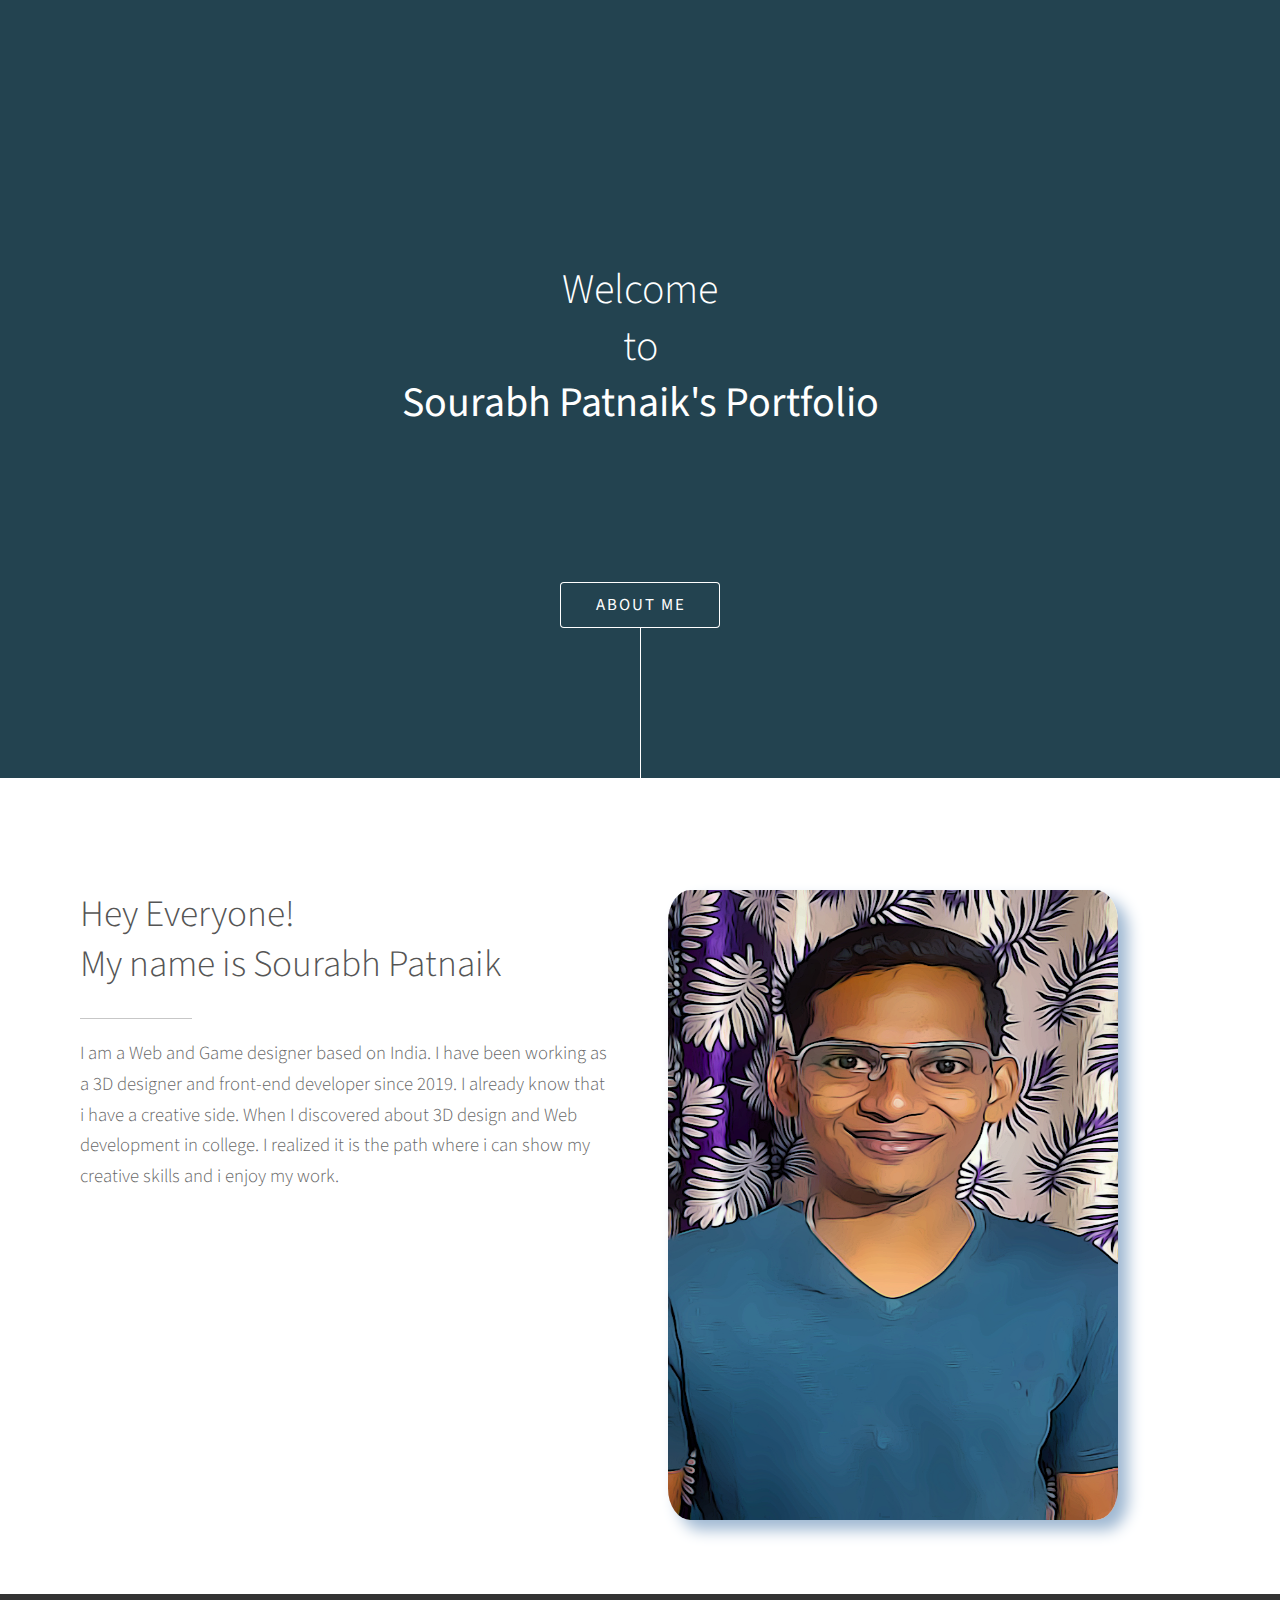
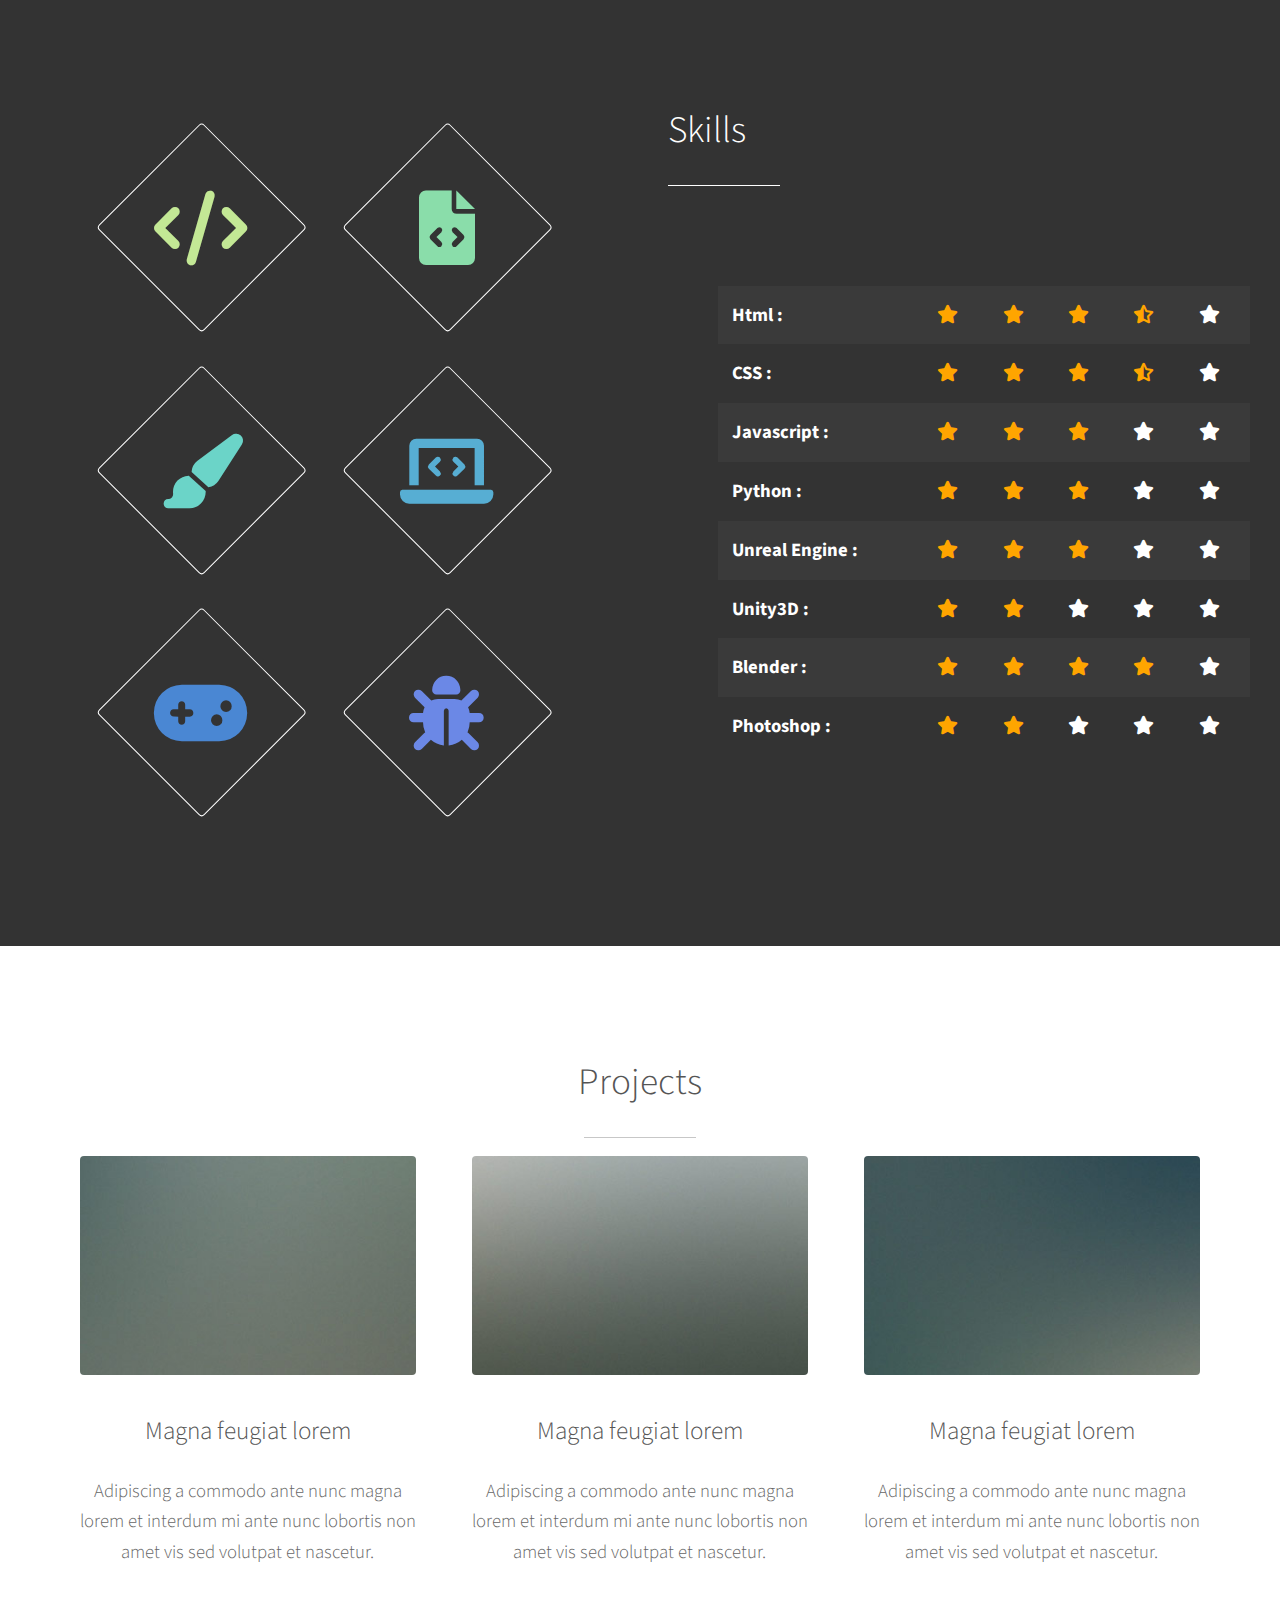
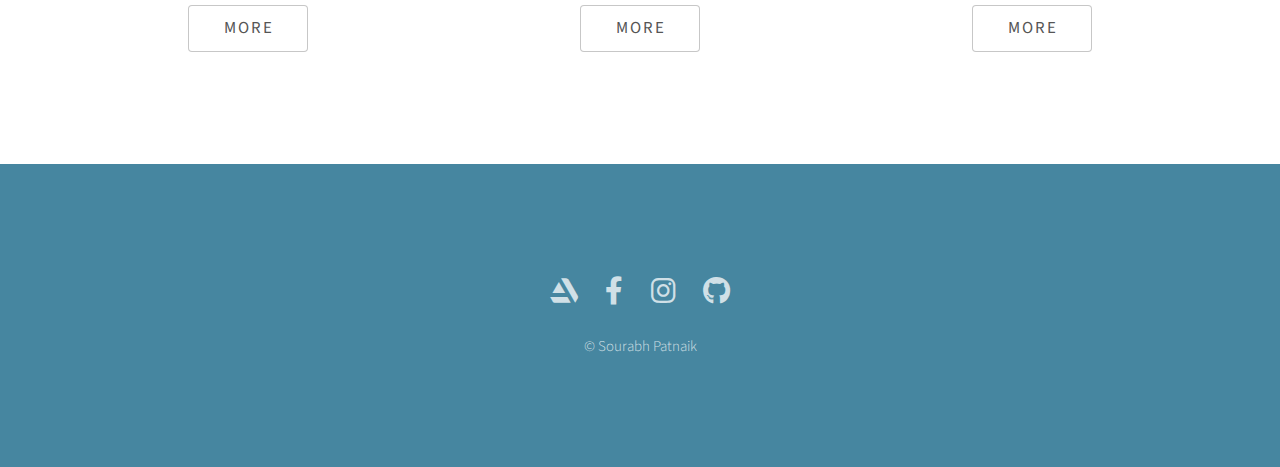
==== commit 5f840400: "portfolio" ====
--- a/index.html
+++ b/index.html
@@ -63,9 +63,73 @@
 							<header class="major">
 								<h2>Skills</h2>
 							</header>
-							<p>Adipiscing a commodo ante nunc accumsan interdum mi ante adipiscing. A nunc lobortis non nisl amet vis volutpat aclacus nascetur ac non. Lorem curae eu ante amet sapien in tempus ac. Adipiscing id accumsan adipiscing ipsum.</p>
-							<p>Blandit faucibus proin. Ac aliquam integer adipiscing enim non praesent vis commodo nunc phasellus cubilia ac risus accumsan. Accumsan blandit. Lobortis phasellus non lobortis dit varius mi varius accumsan lobortis. Blandit ante aliquam lacinia lorem lobortis semper morbi col faucibus vitae integer placerat accumsan orci eu mi odio tempus adipiscing adipiscing adipiscing curae consequat feugiat etiam dolore.</p>
-							<p>Adipiscing a commodo ante nunc accumsan interdum mi ante adipiscing. A nunc lobortis non nisl amet vis volutpat aclacus nascetur ac non. Lorem curae eu ante amet sapien in tempus ac. Adipiscing id accumsan adipiscing ipsum.</p>
+							<table class="skill">
+								<tr>
+									<td>Html : </td>
+									<td><span class="fa fa-star checked"></span></td>
+									<td><span class="fa fa-star checked"></span></td>
+									<td><span class="fa fa-star checked"></span></td>
+									<td><span class="fa fa-star-half-stroke checked"></span></td>
+									<td><span class="fa fa-star"></span></td>
+								</tr>
+								<tr>
+									<td>CSS : </td>
+									<td><span class="fa fa-star checked"></span></td>
+									<td><span class="fa fa-star checked"></span></td>
+									<td><span class="fa fa-star checked"></span></td>
+									<td><span class="fa fa-star-half-stroke checked"></span></td>
+									<td><span class="fa fa-star"></span></td>
+								</tr>
+
+								<tr>
+									<td>Javascript : </td>
+									<td><span class="fa fa-star checked"></span></td>
+									<td><span class="fa fa-star checked"></span></td>
+									<td><span class="fa fa-star checked"></span></td>
+									<td><span class="fa fa-star"></span></td>
+									<td><span class="fa fa-star"></span></td>
+								</tr>
+								<tr>
+									<td>Python : </td>
+									<td><span class="fa fa-star checked"></span></td>
+									<td><span class="fa fa-star checked"></span></td>
+									<td><span class="fa fa-star checked"></span></td>
+									<td><span class="fa fa-star"></span></td>
+									<td><span class="fa fa-star"></span></td>
+								</tr>
+								<tr>
+									<td>Unreal Engine : </td>
+									<td><span class="fa fa-star checked"></span></td>
+									<td><span class="fa fa-star checked"></span></td>
+									<td><span class="fa fa-star checked"></span></td>
+									<td><span class="fa fa-star"></span></td>
+									<td><span class="fa fa-star"></span></td>
+								</tr>
+								<tr>
+									<td>Unity3D : </td>
+									<td><span class="fa fa-star checked"></span></td>
+									<td><span class="fa fa-star checked"></span></td>
+									<td><span class="fa fa-star"></span></td>
+									<td><span class="fa fa-star"></span></td>
+									<td><span class="fa fa-star"></span></td>
+								</tr>
+								<tr>
+									<td>Blender : </td>
+									<td><span class="fa fa-star checked"></span></td>
+									<td><span class="fa fa-star checked"></span></td>
+									<td><span class="fa fa-star checked"></span></td>
+									<td><span class="fa fa-star checked"></span></td>
+									<td><span class="fa fa-star"></span></td>
+								</tr>
+								<tr>
+									<td>Photoshop : </td>
+									<td><span class="fa fa-star checked"></span></td>
+									<td><span class="fa fa-star checked"></span></td>
+									<td><span class="fa fa-star"></span></td>
+									<td><span class="fa fa-star"></span></td>
+									<td><span class="fa fa-star"></span></td>
+								</tr>
+							</table>
 						</div>
 					</div>
 				</div>
@@ -75,9 +139,9 @@
 			<section id="three" class="main style1 special">
 				<div class="container">
 					<header class="major">
-						<h2>Adipiscing amet consequat</h2>
+						<h2>Projects</h2>
 					</header>
-					<p>Ante nunc accumsan et aclacus nascetur ac ante amet sapien sed.</p>
+					
 					<div class="row gtr-150">
 						<div class="col-4 col-12-medium">
 							<span class="image fit"><img src="images/pic02.jpg" alt="" /></span>
--- a/assets/css/main.css
+++ b/assets/css/main.css
@@ -2345,6 +2345,19 @@
 				font-size: 4em;
 				line-height: 1em;
 			}
+
+/* Skills Table */
+
+.skill {
+	color: white;
+	margin: 50px;
+	margin-top: 100px;
+	font-weight: 700;
+}
+.checked{
+	color: orange;
+}
+
 
 /* Image */
 
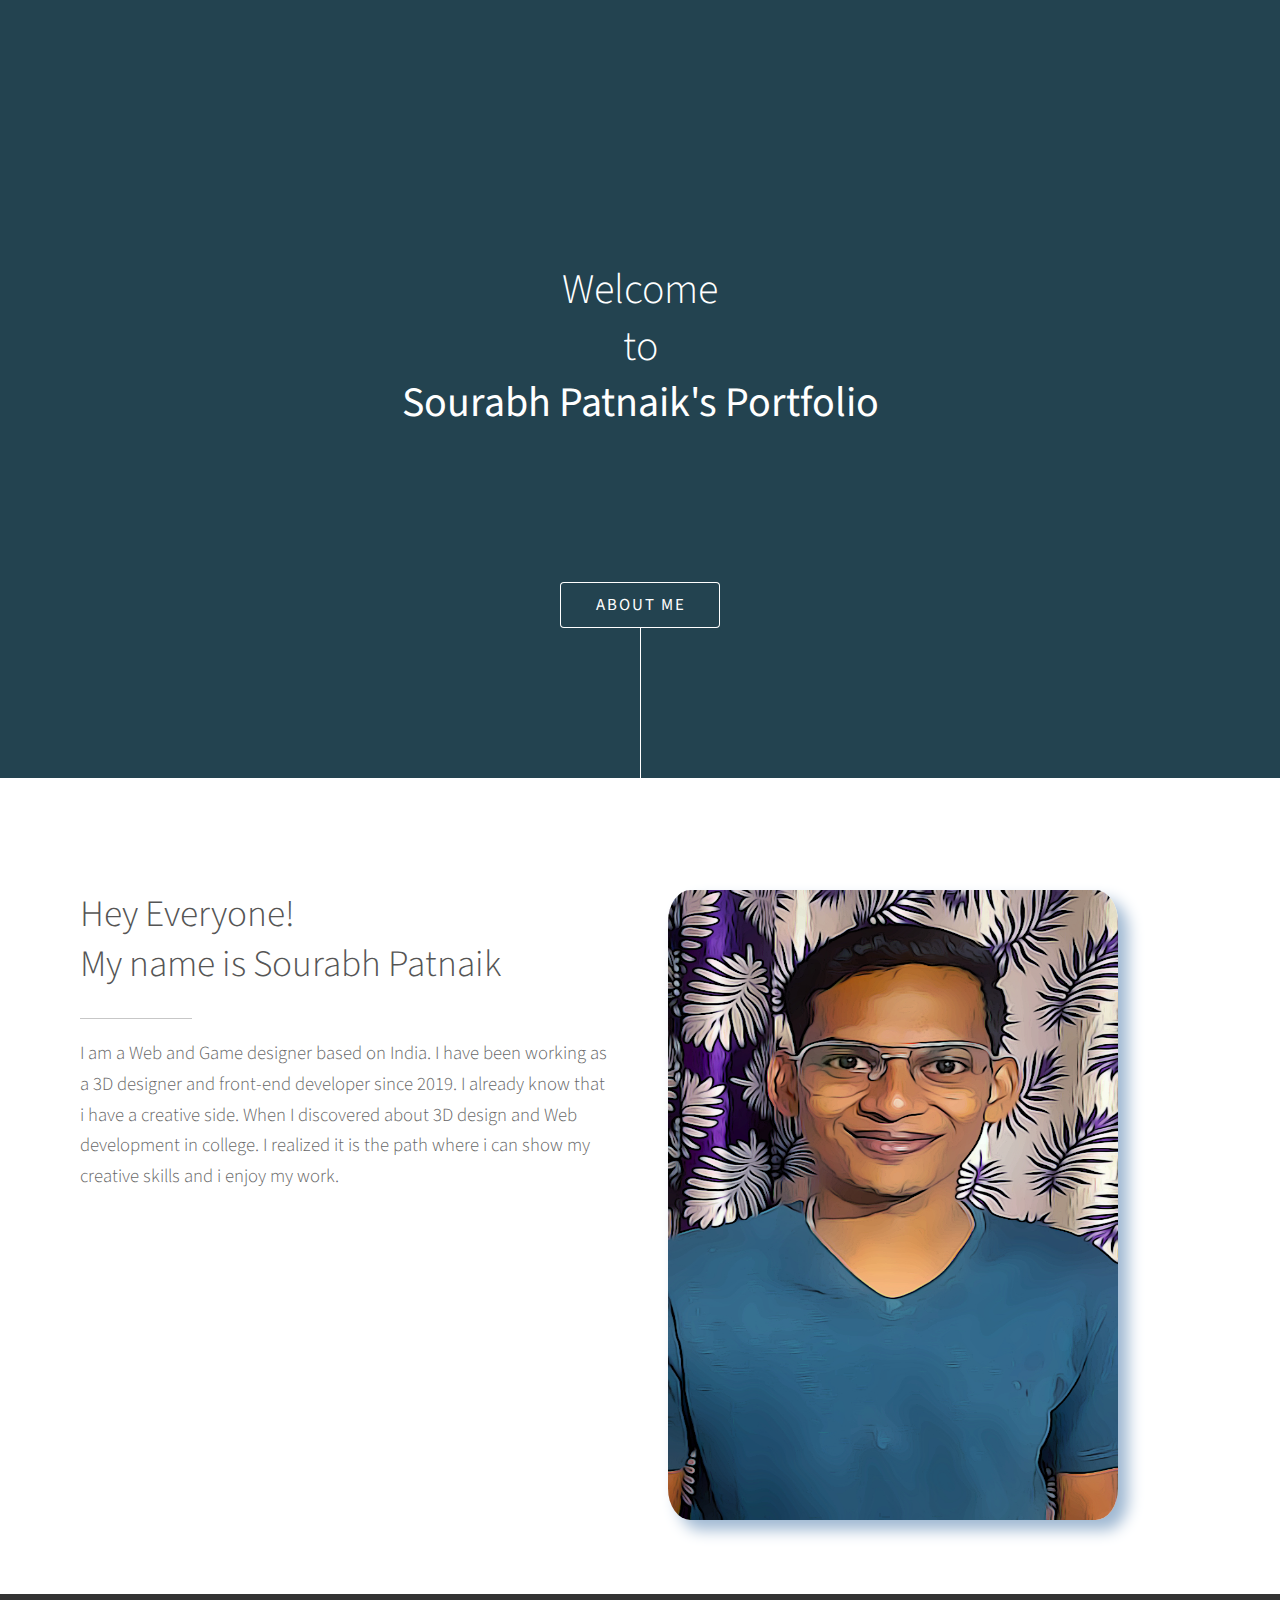
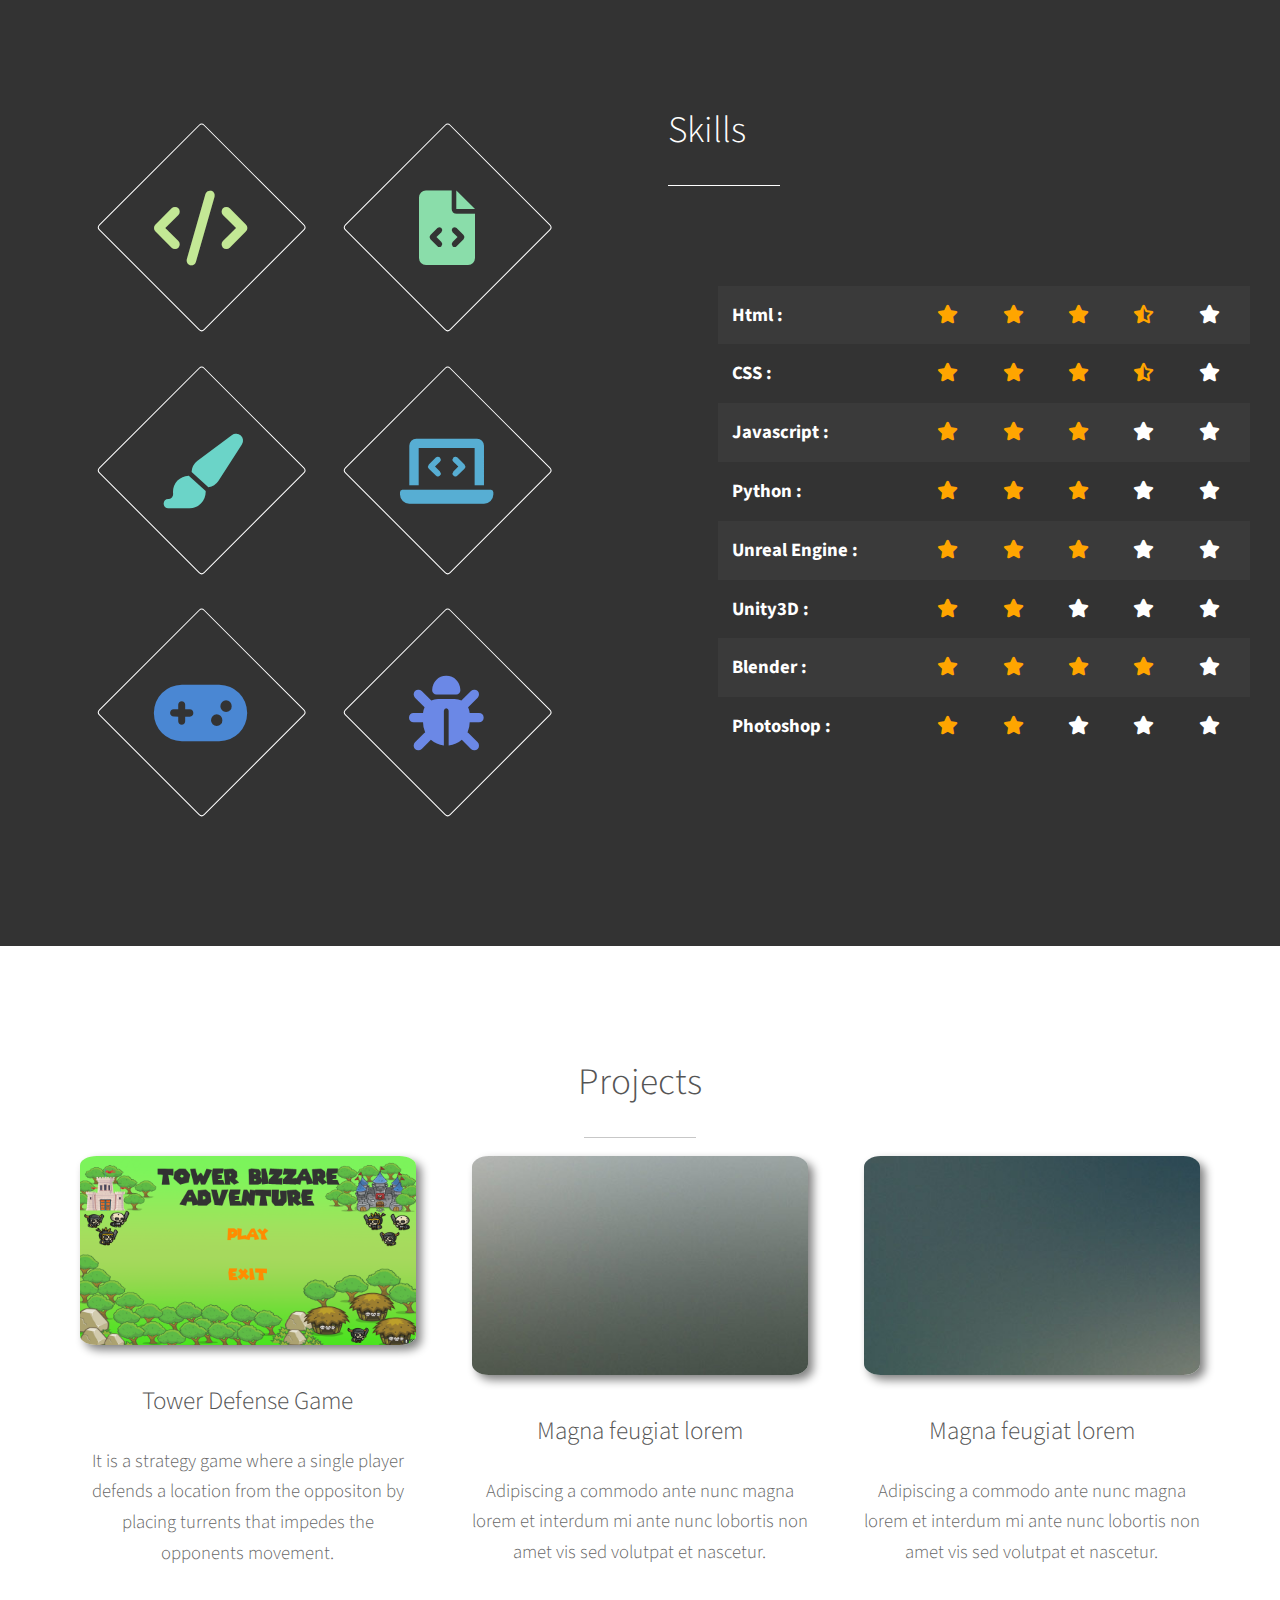
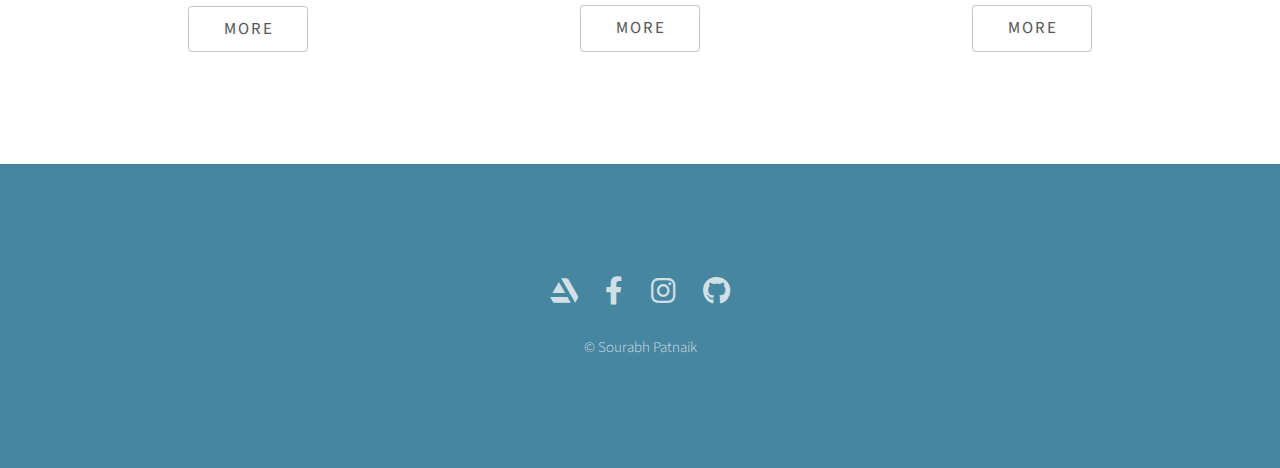
==== commit 3575e66f: "portfolio" ====
--- a/index.html
+++ b/index.html
@@ -144,11 +144,11 @@
 					
 					<div class="row gtr-150">
 						<div class="col-4 col-12-medium">
-							<span class="image fit"><img src="images/pic02.jpg" alt="" /></span>
-							<h3>Magna feugiat lorem</h3>
-							<p>Adipiscing a commodo ante nunc magna lorem et interdum mi ante nunc lobortis non amet vis sed volutpat et nascetur.</p>
+							<span class="image fit"><img src="./images/pic02.png" alt="" /></span>
+							<h3>Tower Defense Game</h3>
+							<p>It is a strategy game where a single player defends a location from the oppositon by placing turrents that impedes the opponents movement.</p>
 							<ul class="actions special">
-								<li><a href="#" class="button">More</a></li>
+								<li><a href="./tower-defense.html" class="button">More</a></li>
 							</ul>
 						</div>
 						<div class="col-4 col-12-medium">
--- a/assets/css/main.css
+++ b/assets/css/main.css
@@ -1998,6 +1998,34 @@
 		}
 
 /* Section/Article */
+
+#header .logo {
+	display: block;
+	border-bottom: 0;
+	color: inherit;
+	font-weight: 900;
+	letter-spacing: 0.35em;
+	margin: 0 0 2.5em 0;
+	text-decoration: none;
+	text-transform: uppercase;
+	display: inline-block;
+}
+
+	#header .logo > * {
+		display: inline-block;
+		vertical-align: middle;
+	}
+
+	#header .logo .symbol {
+		margin-right: 0.65em;
+	}
+
+		#header .logo .symbol img {
+			display: block;
+			width: 2em;
+			height: 2em;
+	
+		}
 
 	section.special, article.special {
 		text-align: center;
@@ -2402,6 +2430,8 @@
 
 			.image.fit img {
 				width: 100%;
+				border-radius: 5%;
+				box-shadow: 5px 5px 10px grey;
 				
 			}
 			.image.fit-1 img{
@@ -2941,6 +2971,7 @@
 		position: relative;
 		text-align: center;
 	}
+	
 
 		#header a {
 			border-bottom-color: rgba(255, 255, 255, 0.5);
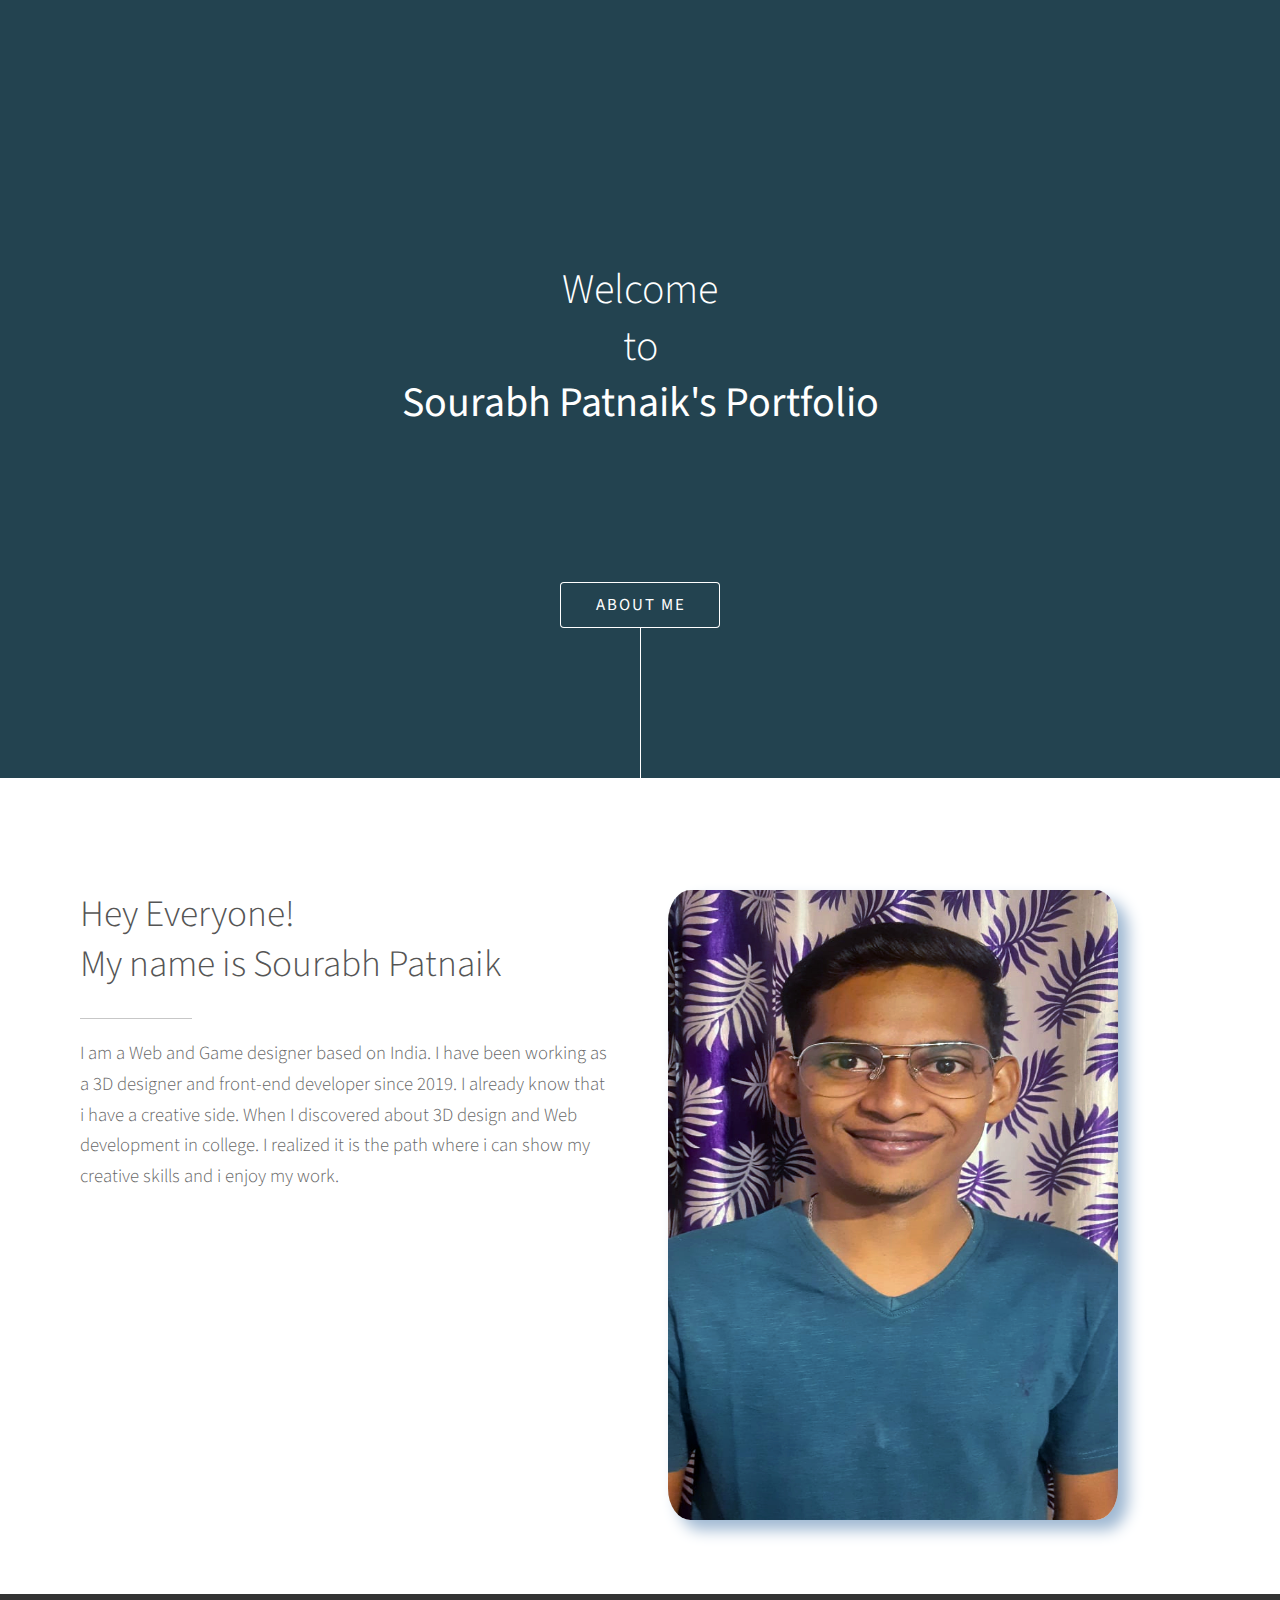
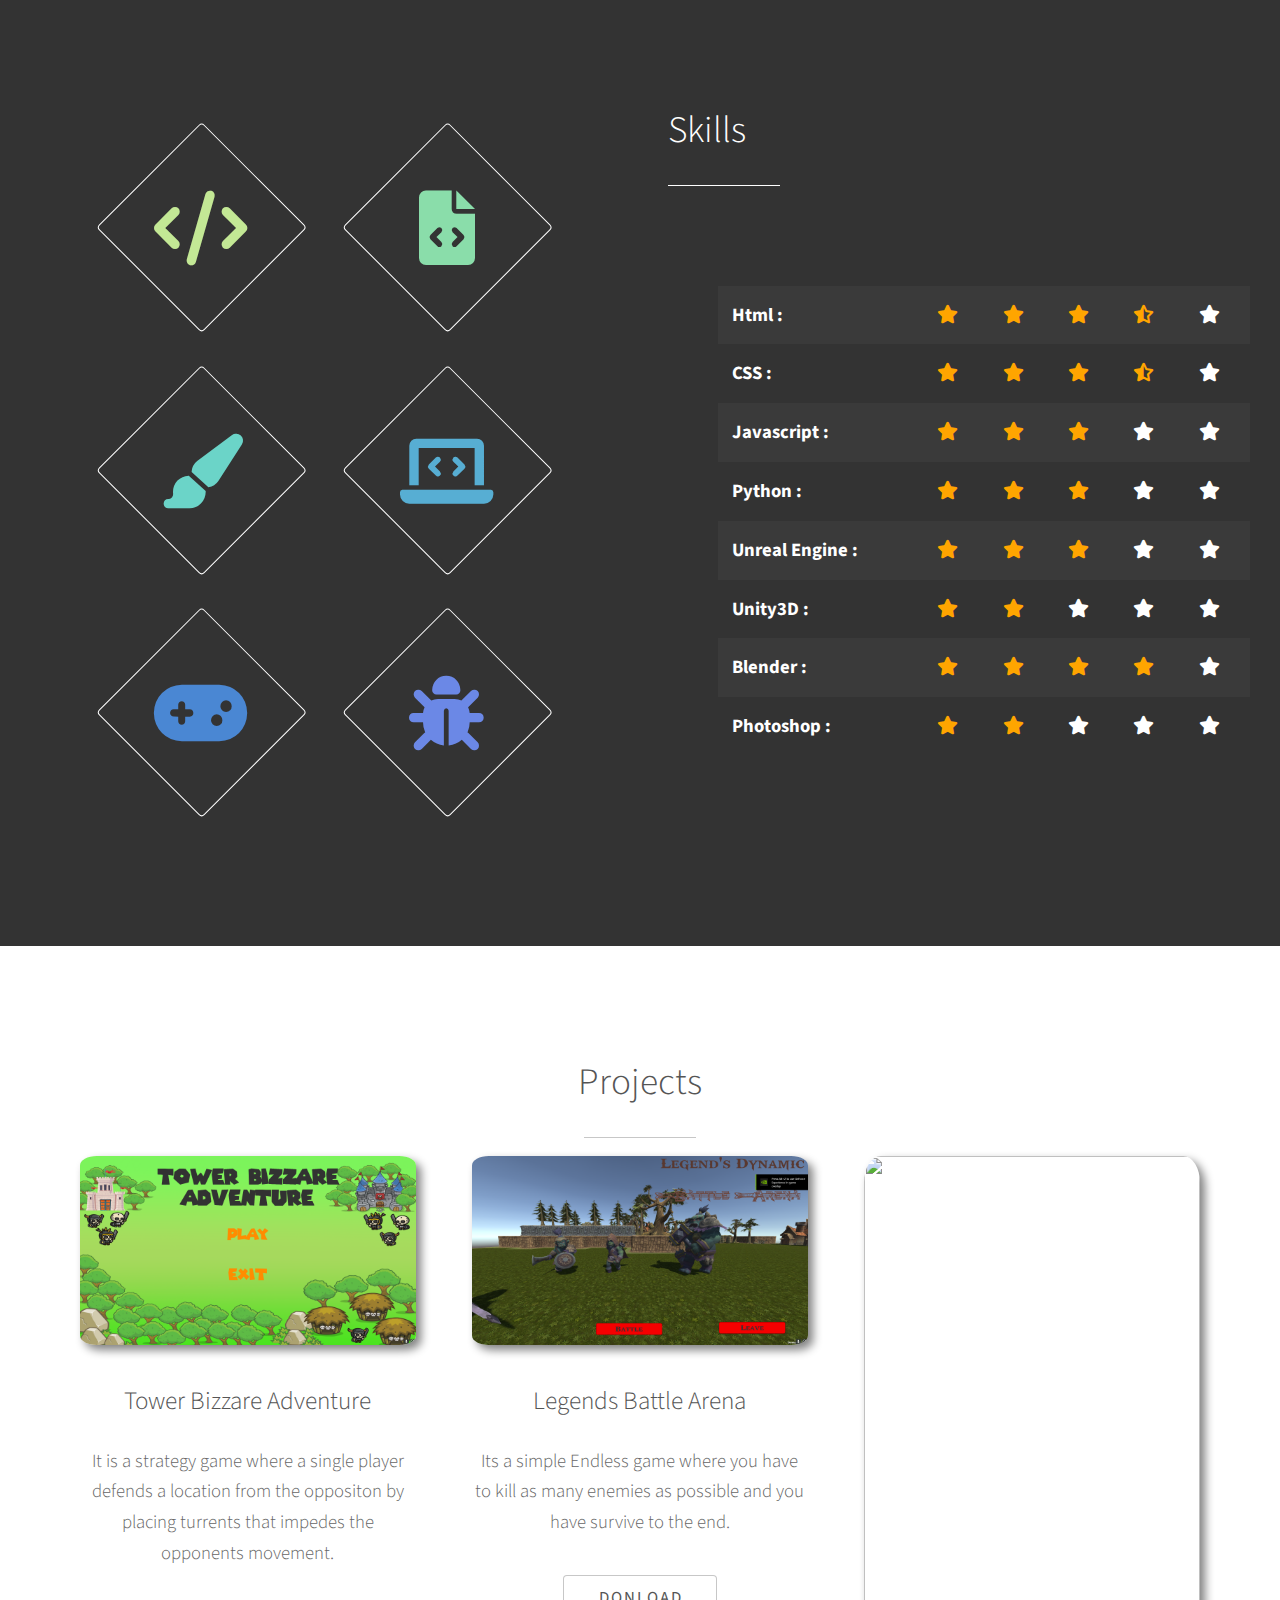
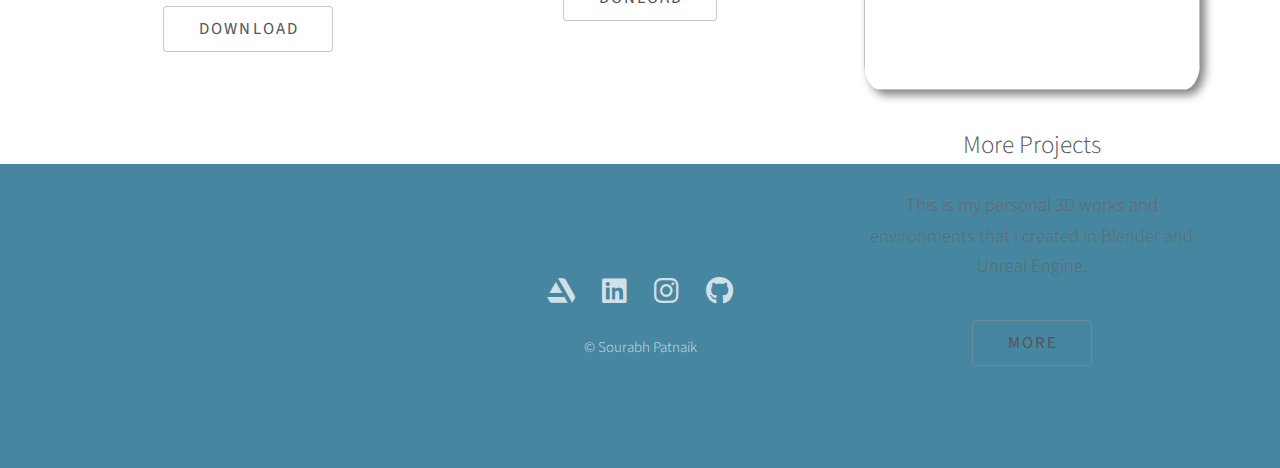
==== commit f9a9528a: "portfolio" ====
--- a/index.html
+++ b/index.html
@@ -145,24 +145,24 @@
 					<div class="row gtr-150">
 						<div class="col-4 col-12-medium">
 							<span class="image fit"><img src="./images/pic02.png" alt="" /></span>
-							<h3>Tower Defense Game</h3>
+							<h3>Tower Bizzare Adventure</h3>
 							<p>It is a strategy game where a single player defends a location from the oppositon by placing turrents that impedes the opponents movement.</p>
 							<ul class="actions special">
-								<li><a href="./tower-defense.html" class="button">More</a></li>
+								<li><a href="" class="button">Download</a></li>
 							</ul>
 						</div>
 						<div class="col-4 col-12-medium">
-							<span class="image fit"><img src="images/pic03.jpg" alt="" /></span>
-							<h3>Magna feugiat lorem</h3>
-							<p>Adipiscing a commodo ante nunc magna lorem et interdum mi ante nunc lobortis non amet vis sed volutpat et nascetur.</p>
+							<span class="image fit"><img src="images/pic03.png" alt="" /></span>
+							<h3>Legends Battle Arena</h3>
+							<p>Its a simple Endless game where you have to kill as many enemies as possible and you have survive to the end.</p>
 							<ul class="actions special">
-								<li><a href="#" class="button">More</a></li>
+								<li><a href="#" class="button">Donload</a></li>
 							</ul>
 						</div>
 						<div class="col-4 col-12-medium">
-							<span class="image fit"><img src="images/pic04.jpg" alt="" /></span>
-							<h3>Magna feugiat lorem</h3>
-							<p>Adipiscing a commodo ante nunc magna lorem et interdum mi ante nunc lobortis non amet vis sed volutpat et nascetur.</p>
+							<span class="image fit"><img src="images/pic04.png" alt="" /></span>
+							<h3>More Projects</h3>
+							<p>This is my personal 3D works and environments that i created in Blender and Unreal Engine.</p>
 							<ul class="actions special">
 								<li><a href="#" class="button">More</a></li>
 							</ul>
@@ -173,7 +173,7 @@
 			<section id="footer">
 				<ul class="icons">
 					<li><a href="https://sourabhpatnaik.artstation.com/" target="_blank" class="icon brands alt fa-artstation"><span class="label">Twitter</span></a></li>
-					<li><a href="https://www.facebook.com/sourabh.patnaik.5/" target="_blank" class="icon brands alt fa-facebook-f"><span class="label">Facebook</span></a></li>
+					<li><a href="" target="_blank" class="icon brands alt fa-linkedin"><span class="label">Facebook</span></a></li>
 					<li><a href="https://www.instagram.com/crazii_ninja/" target="_blank" class="icon brands alt fa-instagram"><span class="label">Instagram</span></a></li>
 					<li><a href="https://github.com/sourabhpatnaik" target="_blank" class="icon brands alt fa-github"><span class="label">GitHub</span></a></li>
 					
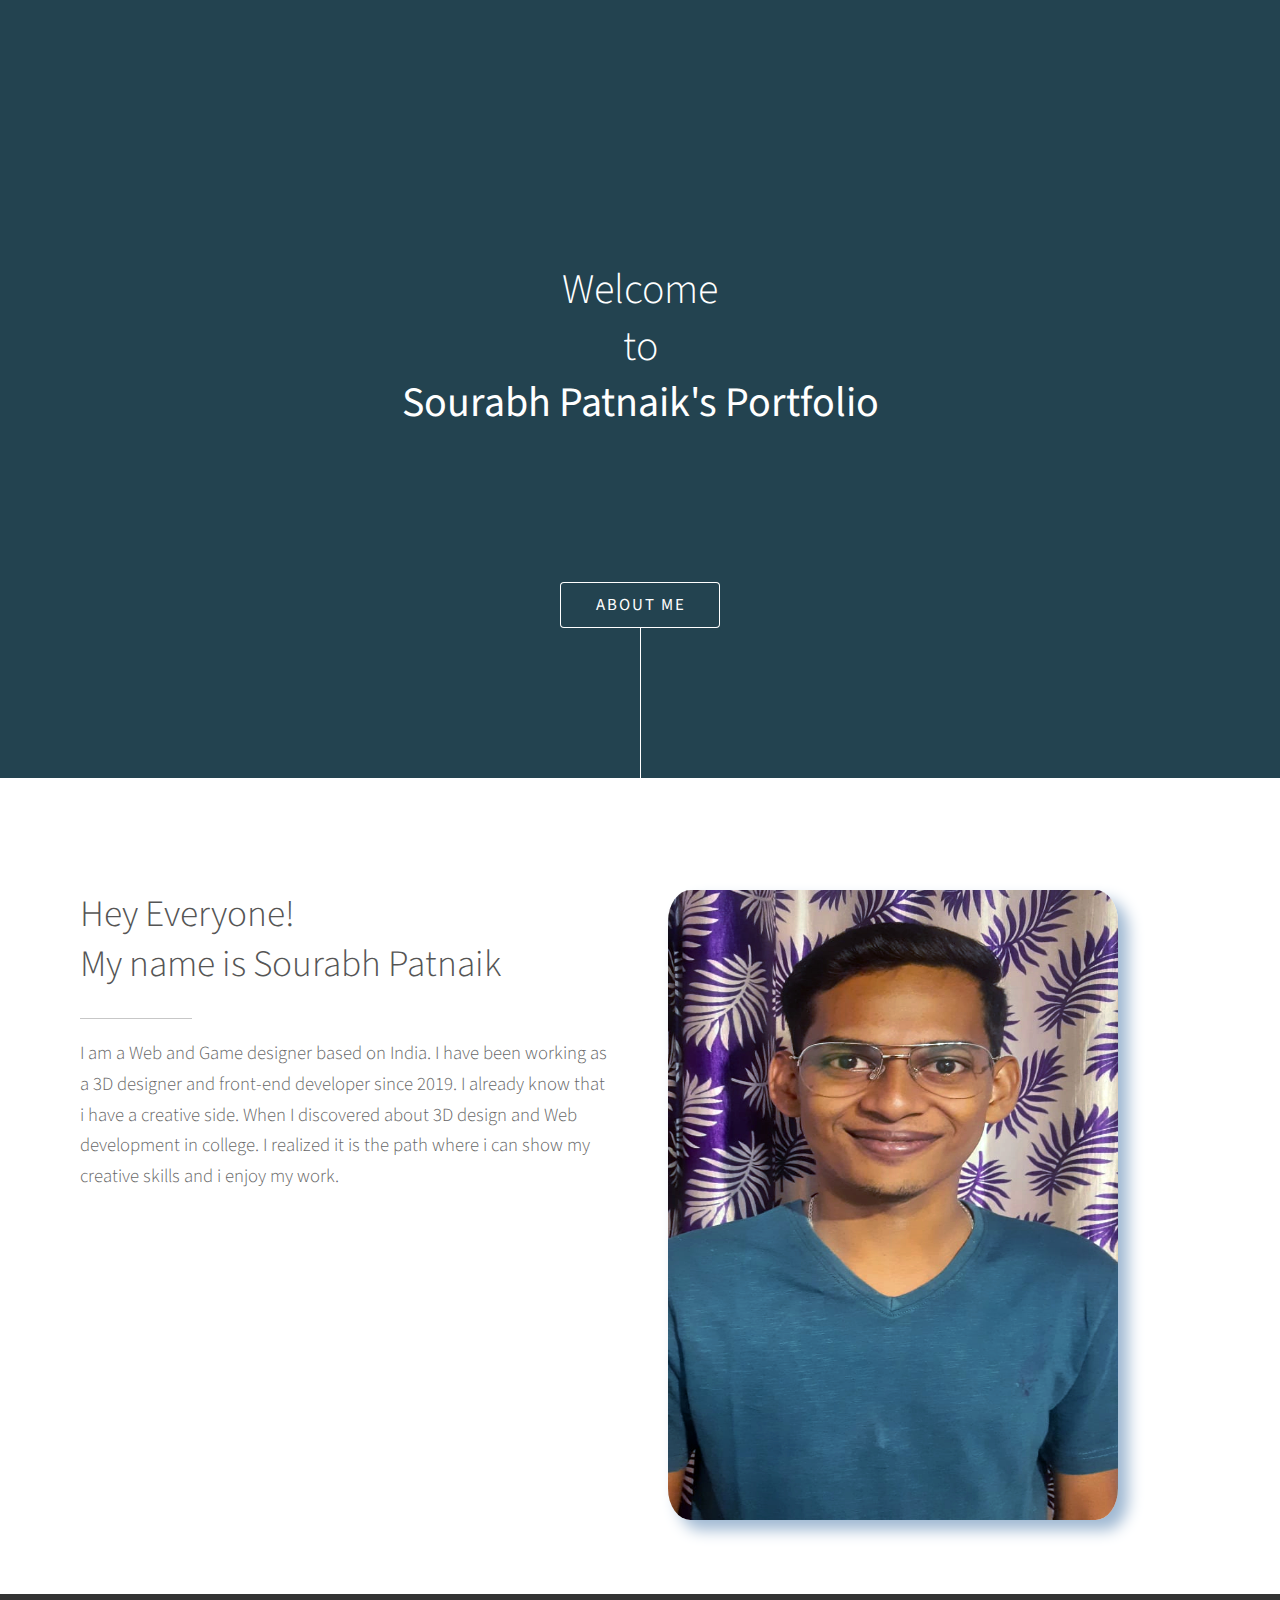
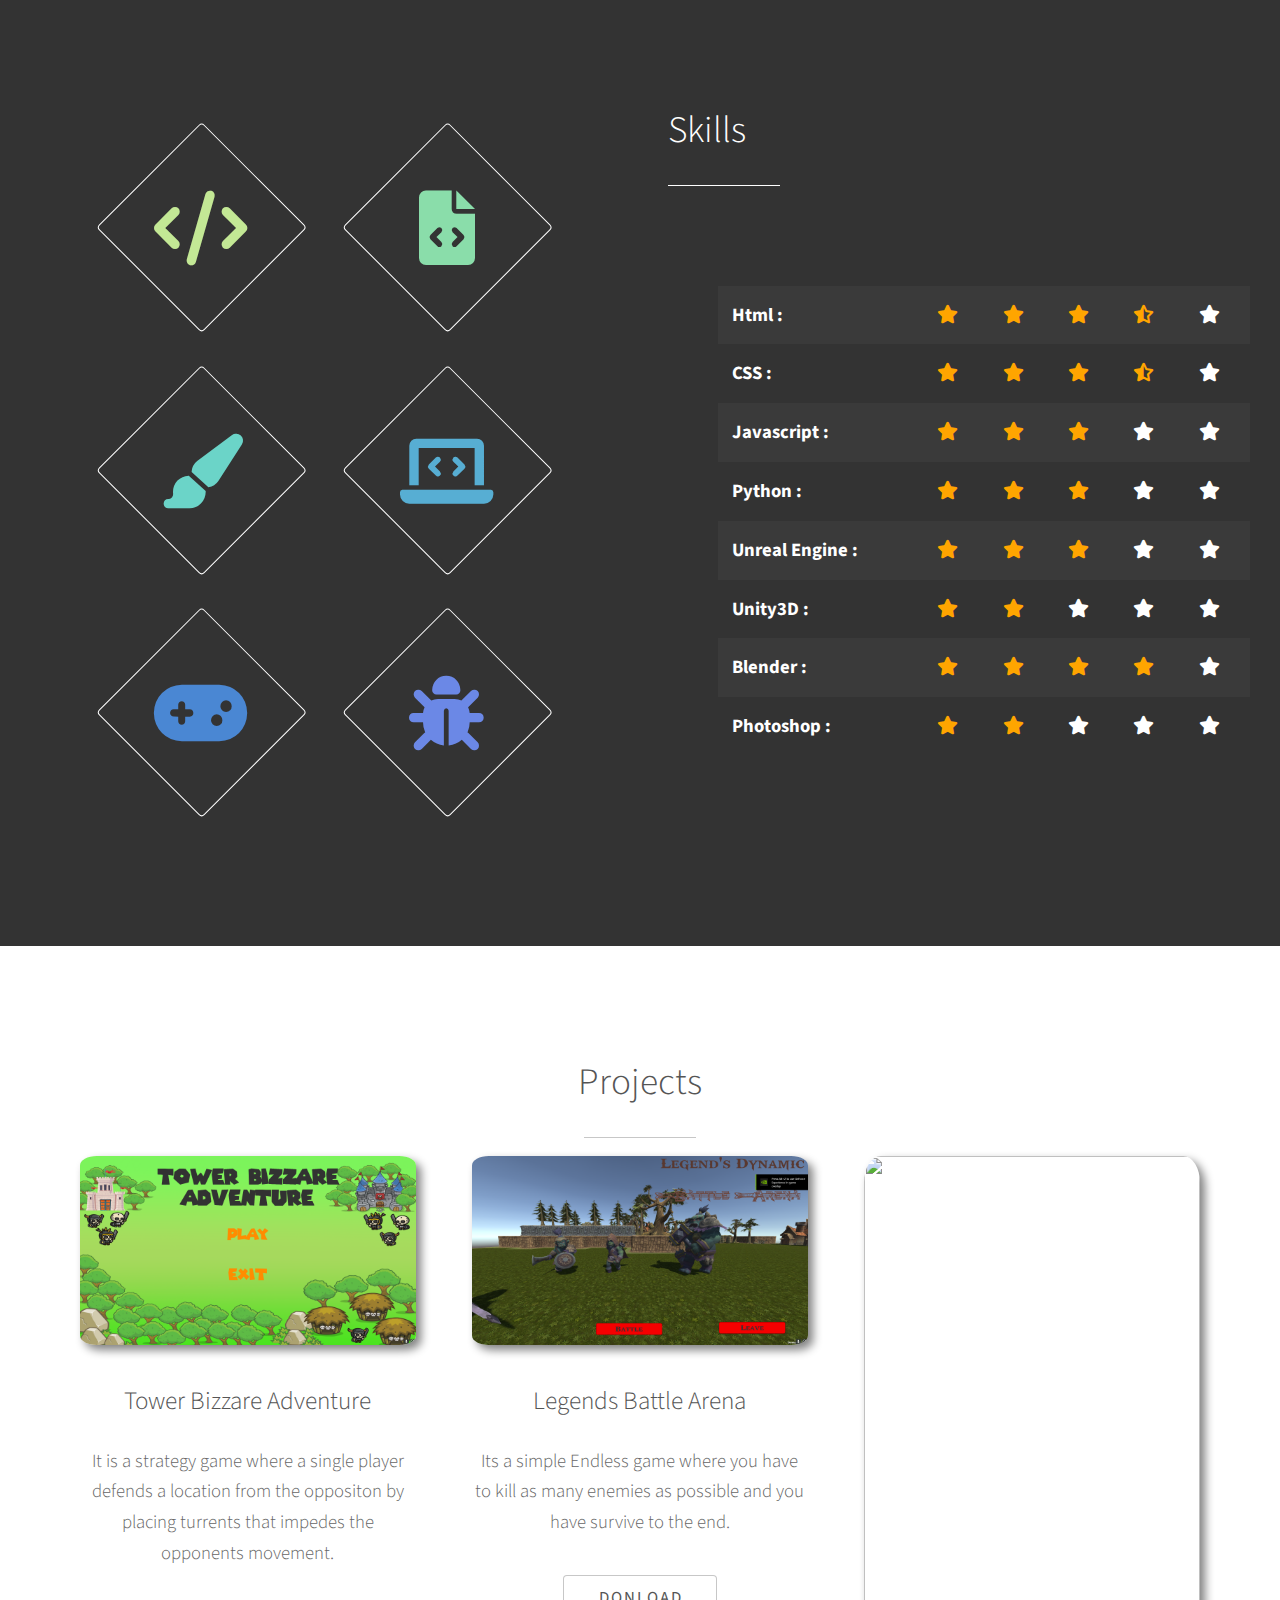
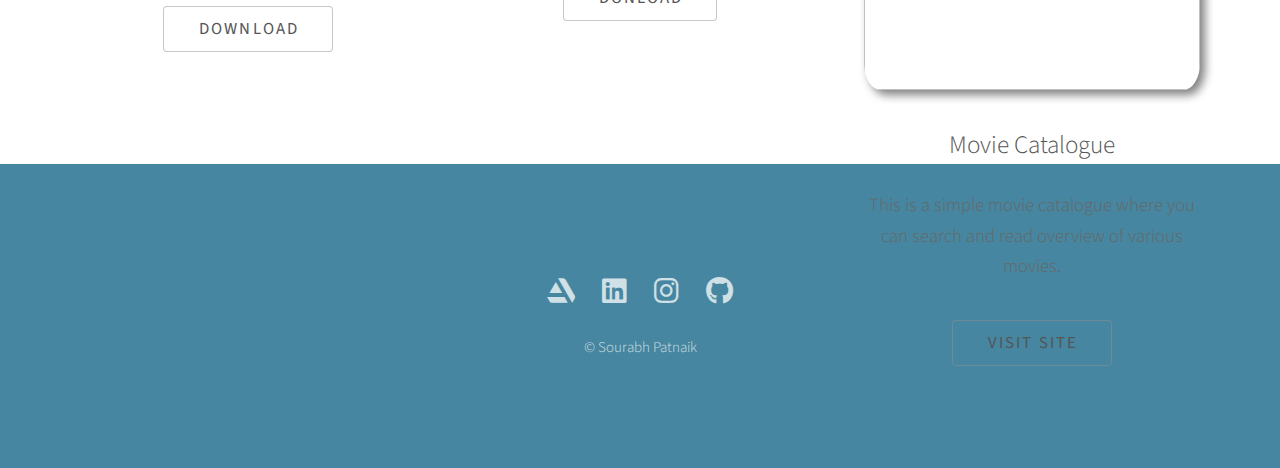
==== commit 07b90fbe: "Portfolio" ====
--- a/index.html
+++ b/index.html
@@ -148,7 +148,7 @@
 							<h3>Tower Bizzare Adventure</h3>
 							<p>It is a strategy game where a single player defends a location from the oppositon by placing turrents that impedes the opponents movement.</p>
 							<ul class="actions special">
-								<li><a href="" class="button">Download</a></li>
+								<li><a href="https://drive.google.com/drive/folders/1vOwWioegm5pn3XCcrD747A8ZZBZsaTW4?usp=sharing" target="_blank" class="button">Download</a></li>
 							</ul>
 						</div>
 						<div class="col-4 col-12-medium">
@@ -156,15 +156,15 @@
 							<h3>Legends Battle Arena</h3>
 							<p>Its a simple Endless game where you have to kill as many enemies as possible and you have survive to the end.</p>
 							<ul class="actions special">
-								<li><a href="#" class="button">Donload</a></li>
+								<li><a href="https://drive.google.com/drive/folders/1MoETDJmMC_A9VFCxn2tlnZu1iyTxGmkK?usp=sharing" target="_blank" class="button">Donload</a></li>
 							</ul>
 						</div>
 						<div class="col-4 col-12-medium">
 							<span class="image fit"><img src="images/pic04.png" alt="" /></span>
-							<h3>More Projects</h3>
-							<p>This is my personal 3D works and environments that i created in Blender and Unreal Engine.</p>
+							<h3>Movie Catalogue</h3>
+							<p>This is a simple movie catalogue where you can search and read overview of various movies.</p>
 							<ul class="actions special">
-								<li><a href="#" class="button">More</a></li>
+								<li><a href="https://sourabhpatnaik.github.io/MovieCatalog/" class="button" target="_blank">Visit Site</a></li>
 							</ul>
 						</div>
 					</div>
@@ -173,7 +173,7 @@
 			<section id="footer">
 				<ul class="icons">
 					<li><a href="https://sourabhpatnaik.artstation.com/" target="_blank" class="icon brands alt fa-artstation"><span class="label">Twitter</span></a></li>
-					<li><a href="" target="_blank" class="icon brands alt fa-linkedin"><span class="label">Facebook</span></a></li>
+					<li><a href="https://www.linkedin.com/in/sourabhpatnaik/" target="_blank" class="icon brands alt fa-linkedin"><span class="label">Facebook</span></a></li>
 					<li><a href="https://www.instagram.com/crazii_ninja/" target="_blank" class="icon brands alt fa-instagram"><span class="label">Instagram</span></a></li>
 					<li><a href="https://github.com/sourabhpatnaik" target="_blank" class="icon brands alt fa-github"><span class="label">GitHub</span></a></li>
 					
